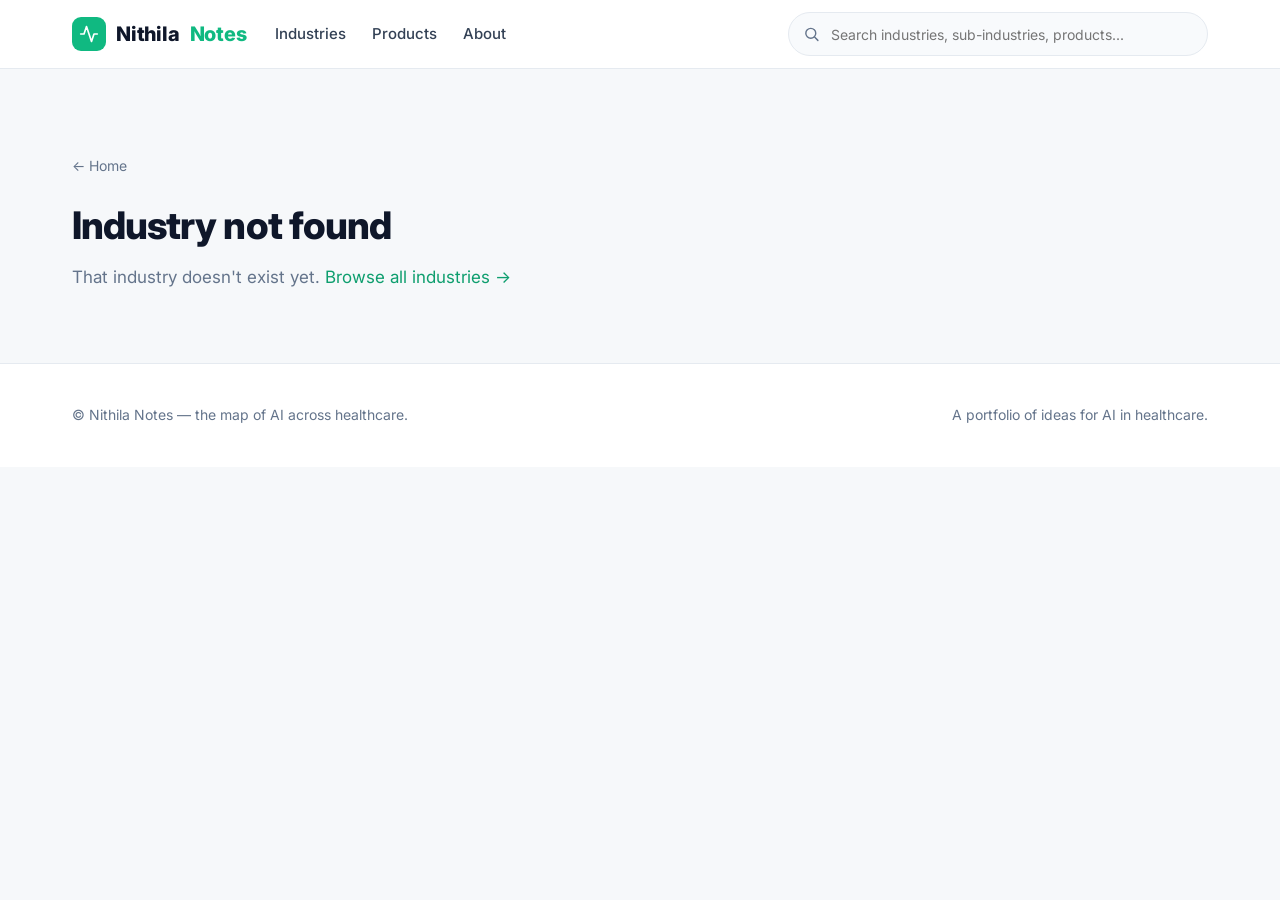
==== industry.html @ 38d49600 "Rebuild as Nithila Notes: dark+teal AI-in-healthcare review site Replace the initial editorial scaff" ====
<!DOCTYPE html>
<html lang="en">
<head>
  <meta charset="UTF-8" />
  <meta name="viewport" content="width=device-width, initial-scale=1" />
  <title>Industry — Nithila Notes</title>
  <link rel="preconnect" href="https://fonts.googleapis.com" />
  <link rel="preconnect" href="https://fonts.gstatic.com" crossorigin />
  <link href="https://fonts.googleapis.com/css2?family=Inter:wght@400;500;600;700;800&family=Newsreader:ital,opsz@0,6..72;1,6..72&display=swap" rel="stylesheet" />
  <link rel="stylesheet" href="styles.css" />
</head>
<body>
  <div id="header-slot"></div>
  <main class="section"><div class="wrap" id="industry"></div></main>
  <div id="footer-slot"></div>

  <script src="icons.js"></script>
  <script src="data.js"></script>
  <script src="partials.js"></script>
  <script src="industry.js"></script>
</body>
</html>
---- styles.css ----
/* ==========================================================================
   Nithila Notes — The map of AI across healthcare
   Rebuilt to match the dark-navy + teal design. Plain CSS, no build step.
   ========================================================================== */

:root {
  --bg:        #F6F8FA;   /* light page body */
  --surface:   #FFFFFF;   /* cards */
  --ink:       #0F172A;   /* near-black slate text */
  --muted:     #64748B;   /* secondary text */
  --line:      #E5EAF0;   /* borders */

  --teal:      #10B981;   /* primary emerald-teal */
  --teal-ink:  #0E9E6E;   /* darker for hover */
  --teal-soft: #E7F6F0;   /* tinted icon backgrounds */
  --teal-bright:#34D399;  /* highlighted headline text */

  --hero-1:    #0A1020;   /* hero gradient dark */
  --hero-2:    #121B33;   /* hero gradient lighter navy */

  --ok-bg:     #ECFDF5;  --ok-border:#A7F3D0;  --ok-ink:#047857;
  --warn-bg:   #FEFBEB;  --warn-border:#FDE68A; --warn-ink:#B45309;

  --sans:  "Inter", system-ui, -apple-system, "Segoe UI", sans-serif;
  --serif: "Newsreader", Georgia, "Times New Roman", serif;

  --wide: 1200px;
}

* { box-sizing: border-box; }
html { scroll-behavior: smooth; }
body {
  margin: 0;
  background: var(--bg);
  color: var(--ink);
  font-family: var(--sans);
  font-size: 17px;
  line-height: 1.6;
  -webkit-font-smoothing: antialiased;
}
a { color: var(--teal-ink); text-decoration: none; }
a:hover { text-decoration: underline; }
img { max-width: 100%; display: block; }
.wrap { max-width: var(--wide); margin: 0 auto; padding: 0 32px; }

/* ---- Header --------------------------------------------------------------- */
.site-header {
  background: var(--surface);
  border-bottom: 1px solid var(--line);
  position: sticky; top: 0; z-index: 20;
}
.site-header .wrap {
  display: flex; align-items: center; gap: 28px;
  height: 68px;
}
.brand { display: flex; align-items: center; gap: 10px; color: var(--ink); font-weight: 800; font-size: 20px; letter-spacing: -0.01em; }
.brand:hover { text-decoration: none; }
.brand .logo {
  width: 34px; height: 34px; border-radius: 9px;
  background: var(--teal); color: #fff;
  display: grid; place-items: center;
}
.brand .logo svg { width: 20px; height: 20px; }
.brand .accent { color: var(--teal); }
.nav { display: flex; gap: 26px; }
.nav a { color: #334155; font-weight: 500; font-size: 15px; }
.nav a:hover { color: var(--ink); text-decoration: none; }
.search {
  margin-left: auto; position: relative; width: min(420px, 40vw);
}
.search input {
  width: 100%; height: 44px; padding: 0 16px 0 42px;
  border: 1px solid var(--line); border-radius: 999px;
  background: #F8FAFC; font-size: 14px; color: var(--ink);
  font-family: var(--sans);
}
.search input:focus { outline: 2px solid var(--teal); outline-offset: 1px; background: #fff; }
.search svg { position: absolute; left: 15px; top: 50%; transform: translateY(-50%); width: 17px; height: 17px; color: var(--muted); }

/* ---- Hero ----------------------------------------------------------------- */
.hero {
  background:
    radial-gradient(1200px 500px at 80% -10%, rgba(56,189,248,0.10), transparent 60%),
    linear-gradient(135deg, var(--hero-1), var(--hero-2));
  color: #E5EDF7;
  padding: 96px 0 150px;
  position: relative;
}
.hero .wrap { max-width: var(--wide); }
.hero-inner { max-width: 760px; }
.eyebrow {
  text-transform: uppercase; letter-spacing: 0.16em;
  font-size: 13px; font-weight: 700; color: var(--teal-bright);
  margin: 0 0 22px;
}
.hero h1 {
  font-weight: 800; font-size: clamp(38px, 6vw, 62px);
  line-height: 1.04; letter-spacing: -0.03em; margin: 0 0 24px; color: #fff;
}
.hero h1 .hl { color: var(--teal-bright); }
.hero p.lede { font-size: 20px; color: #A9B6C9; max-width: 620px; margin: 0 0 34px; }
.btns { display: flex; gap: 14px; flex-wrap: wrap; }
.btn {
  display: inline-flex; align-items: center; gap: 9px;
  height: 52px; padding: 0 24px; border-radius: 11px;
  font-weight: 600; font-size: 16px; cursor: pointer; border: 1px solid transparent;
}
.btn:hover { text-decoration: none; }
.btn-primary { background: var(--teal); color: #fff; }
.btn-primary:hover { background: var(--teal-ink); }
.btn-ghost { background: rgba(255,255,255,0.06); color: #E5EDF7; border-color: rgba(255,255,255,0.16); }
.btn-ghost:hover { background: rgba(255,255,255,0.12); }

/* ---- Stat tiles (overlap hero bottom) ------------------------------------- */
.stats { margin-top: -84px; position: relative; z-index: 5; }
.stats .grid {
  display: grid; grid-template-columns: repeat(4, 1fr); gap: 22px;
}
.stat {
  background: var(--surface); border: 1px solid var(--line);
  border-radius: 16px; padding: 22px 24px;
  box-shadow: 0 18px 40px -28px rgba(15,23,42,0.35);
  display: flex; gap: 16px; align-items: flex-start;
}
.stat .ico { flex: none; width: 46px; height: 46px; border-radius: 12px; background: var(--teal-soft); color: var(--teal-ink); display: grid; place-items: center; }
.stat .ico svg { width: 24px; height: 24px; }
.stat .num { font-size: 30px; font-weight: 800; letter-spacing: -0.02em; line-height: 1; }
.stat .label { color: var(--muted); font-size: 14px; margin-top: 6px; }

/* ---- Generic section ------------------------------------------------------ */
.section { padding: 72px 0; }
.section-eyebrow { text-transform: uppercase; letter-spacing: 0.14em; font-size: 13px; font-weight: 700; color: var(--teal-ink); margin: 0 0 12px; }
.section-title-row { display: flex; align-items: flex-end; justify-content: space-between; gap: 20px; margin-bottom: 30px; }
.section h2 { font-weight: 800; font-size: clamp(28px, 4vw, 38px); letter-spacing: -0.025em; margin: 0 0 8px; }
.section .sub { color: var(--muted); margin: 0; max-width: 640px; }
.viewall { font-weight: 600; white-space: nowrap; }

/* ---- Cards grid (industries / products) ----------------------------------- */
.grid-cards { display: grid; grid-template-columns: repeat(3, 1fr); gap: 22px; }
.tile {
  display: flex; flex-direction: column;
  background: var(--surface); border: 1px solid var(--line);
  border-radius: 16px; padding: 26px; transition: transform .15s, box-shadow .15s, border-color .15s;
}
.tile:hover { transform: translateY(-3px); box-shadow: 0 20px 40px -30px rgba(15,23,42,0.45); border-color: #CFE9DF; text-decoration: none; }
.tile .ico { width: 46px; height: 46px; border-radius: 12px; background: var(--teal-soft); color: var(--teal-ink); display: grid; place-items: center; margin-bottom: 18px; }
.tile .ico svg { width: 24px; height: 24px; }
.tile h3 { font-size: 20px; font-weight: 700; letter-spacing: -0.01em; margin: 0 0 8px; color: var(--ink); }
.tile p { color: var(--muted); font-size: 15px; margin: 0 0 16px; }
.tile .meta { margin-top: auto; display: flex; flex-wrap: wrap; gap: 8px; }
.chip { font-size: 12px; font-weight: 600; color: #475569; background: #F1F5F9; border-radius: 999px; padding: 5px 11px; }
.tile .go { margin-top: 16px; color: var(--teal-ink); font-weight: 600; font-size: 14px; }

.pill { align-self: flex-start; font-size: 12px; font-weight: 700; padding: 5px 11px; border-radius: 999px; margin-bottom: 14px; }
.pill.has-ai { background: var(--teal-soft); color: var(--teal-ink); }
.pill.adds-ai { background: #EEF2FF; color: #4338CA; }

/* ---- Product detail ------------------------------------------------------- */
.product { padding: 48px 0 96px; }
.crumb { font-size: 14px; color: var(--muted); margin-bottom: 18px; }
.crumb a { color: var(--muted); } .crumb a:hover { color: var(--ink); }
.product-head { margin-bottom: 40px; }
.product-head h1 { font-size: clamp(30px, 5vw, 46px); font-weight: 800; letter-spacing: -0.03em; margin: 6px 0 12px; }
.product-head .tagline { font-size: 19px; color: var(--muted); max-width: 680px; margin: 0; }

.product-layout { display: grid; grid-template-columns: 1fr 340px; gap: 40px; align-items: start; }
@media (max-width: 900px) { .product-layout { grid-template-columns: 1fr; } }

.block-title { font-size: 15px; font-weight: 700; margin: 0 0 18px; }
.cap-grid { display: grid; grid-template-columns: 1fr 1fr; gap: 16px; margin-bottom: 44px; }
@media (max-width: 620px){ .cap-grid { grid-template-columns: 1fr; } }
.cap {
  display: flex; gap: 12px; align-items: flex-start;
  background: var(--surface); border: 1px solid var(--line);
  border-radius: 12px; padding: 18px 20px; font-size: 15px;
}
.cap svg { flex: none; width: 20px; height: 20px; color: var(--teal); margin-top: 2px; }

.verdict-grid { display: grid; grid-template-columns: 1fr 1fr; gap: 20px; margin-bottom: 28px; }
@media (max-width: 620px){ .verdict-grid { grid-template-columns: 1fr; } }
.vcard { border-radius: 16px; padding: 24px; border: 1px solid; }
.vcard h4 { text-transform: uppercase; letter-spacing: 0.08em; font-size: 13px; font-weight: 800; margin: 0 0 16px; }
.vcard.strengths { background: var(--ok-bg); border-color: var(--ok-border); }
.vcard.strengths h4 { color: var(--ok-ink); }
.vcard.watchouts { background: var(--warn-bg); border-color: var(--warn-border); }
.vcard.watchouts h4 { color: var(--warn-ink); }
.vlist { list-style: none; margin: 0; padding: 0; display: flex; flex-direction: column; gap: 14px; }
.vlist li { display: flex; gap: 11px; align-items: flex-start; font-size: 15px; }
.vlist svg { flex: none; width: 19px; height: 19px; margin-top: 2px; }
.strengths .vlist svg { color: var(--ok-ink); }
.watchouts .vlist svg { color: var(--warn-ink); }

.quote {
  background: var(--surface); border: 1px solid var(--line);
  border-left: 4px solid var(--teal); border-radius: 12px;
  padding: 28px 30px; margin-top: 4px;
}
.quote p { font-family: var(--serif); font-size: 22px; line-height: 1.5; color: var(--ink); margin: 0 0 16px; }
.quote .attrib { text-transform: uppercase; letter-spacing: 0.1em; font-size: 12px; font-weight: 700; color: var(--muted); }

/* ---- At a glance sidebar -------------------------------------------------- */
.glance { background: var(--surface); border: 1px solid var(--line); border-radius: 16px; padding: 26px; position: sticky; top: 88px; }
.glance h3 { font-size: 18px; font-weight: 800; margin: 0 0 4px; }
.glance .row { display: flex; gap: 13px; padding: 16px 0; border-bottom: 1px solid var(--line); }
.glance .row:last-of-type { border-bottom: none; }
.glance .row svg { flex: none; width: 19px; height: 19px; color: var(--muted); margin-top: 2px; }
.glance .k { text-transform: uppercase; letter-spacing: 0.07em; font-size: 11px; font-weight: 700; color: var(--muted); }
.glance .v { font-size: 15px; color: var(--ink); margin-top: 3px; }
.glance .visit { display: inline-flex; align-items: center; gap: 6px; font-weight: 700; color: var(--teal-ink); margin-top: 18px; }
.glance .disclaimer { font-size: 12.5px; color: #94A3B8; line-height: 1.5; margin-top: 20px; }

/* ---- Footer --------------------------------------------------------------- */
.site-footer { border-top: 1px solid var(--line); background: var(--surface); padding: 40px 0; color: var(--muted); font-size: 14px; }
.site-footer .wrap { display: flex; justify-content: space-between; flex-wrap: wrap; gap: 12px; }

/* ---- Responsive ----------------------------------------------------------- */
@media (max-width: 980px){ .stats .grid { grid-template-columns: repeat(2,1fr); } .grid-cards { grid-template-columns: repeat(2,1fr); } }
@media (max-width: 720px){
  .wrap { padding: 0 20px; }
  .nav, .search { display: none; }
  .grid-cards { grid-template-columns: 1fr; }
  .hero { padding: 64px 0 130px; }
}
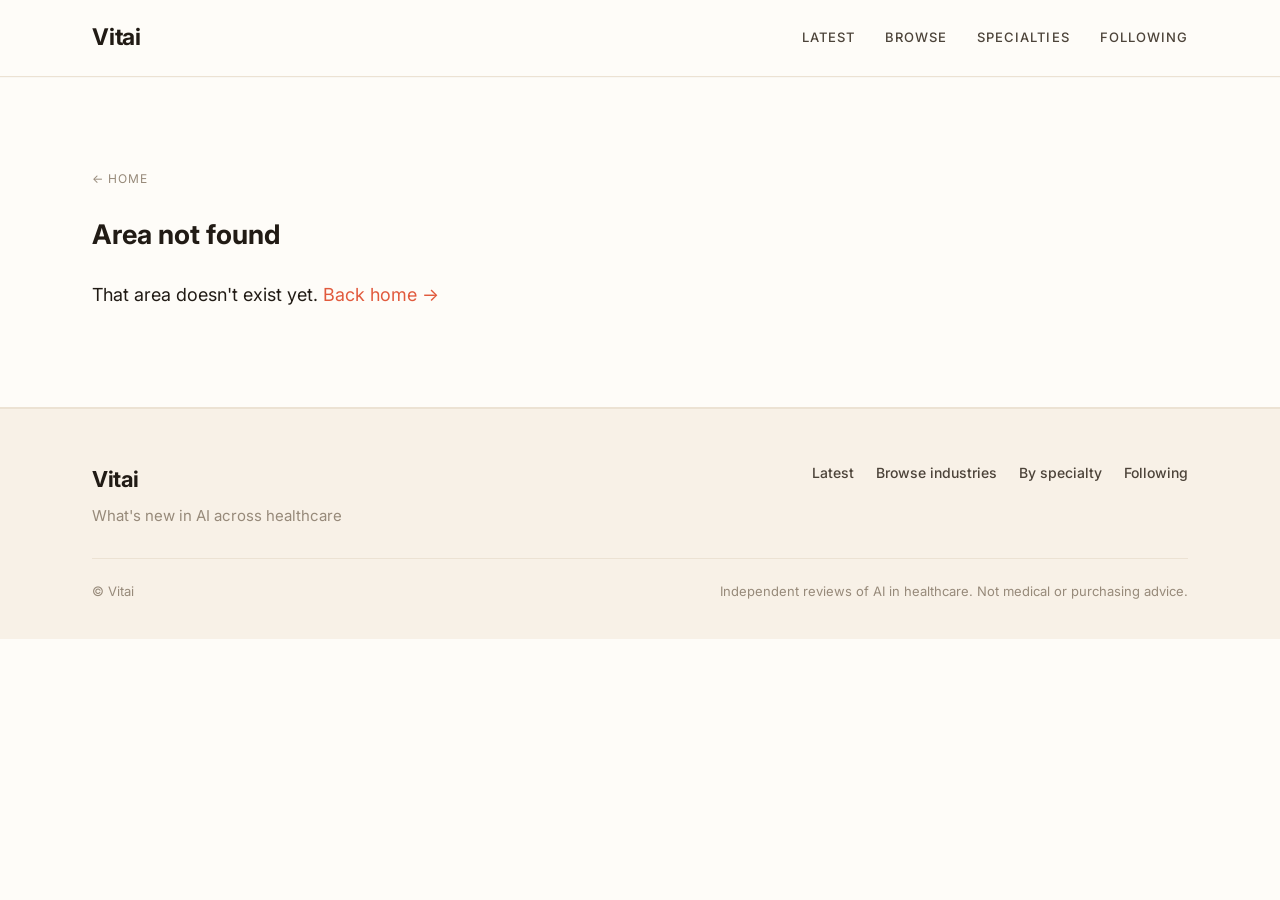
==== commit 6e4b1b42: "Relaunch as Vitai: a non-personal AI-healthcare news site - De-personalize completely: remove name, " ====
--- a/industry.html
+++ b/industry.html
@@ -3,7 +3,7 @@
 <head>
   <meta charset="UTF-8" />
   <meta name="viewport" content="width=device-width, initial-scale=1" />
-  <title>Industry — Nithila Notes</title>
+  <title>Industry — Vitai</title>
   <link rel="preconnect" href="https://fonts.googleapis.com" />
   <link rel="preconnect" href="https://fonts.gstatic.com" crossorigin />
   <link href="https://fonts.googleapis.com/css2?family=Inter:wght@400;500;600;700;800&family=Newsreader:ital,opsz@0,6..72;1,6..72&display=swap" rel="stylesheet" />
--- a/styles.css
+++ b/styles.css
@@ -1,223 +1,904 @@
 /* ==========================================================================
-   Nithila Notes — The map of AI across healthcare
-   Rebuilt to match the dark-navy + teal design. Plain CSS, no build step.
+   Nithila Notes — elegant black-and-white editorial theme.
+   Monochrome, serif display, generous whitespace. Plain CSS, no build step.
    ========================================================================== */
 
 :root {
-  --bg:        #F6F8FA;   /* light page body */
-  --surface:   #FFFFFF;   /* cards */
-  --ink:       #0F172A;   /* near-black slate text */
-  --muted:     #64748B;   /* secondary text */
-  --line:      #E5EAF0;   /* borders */
-
-  --teal:      #10B981;   /* primary emerald-teal */
-  --teal-ink:  #0E9E6E;   /* darker for hover */
-  --teal-soft: #E7F6F0;   /* tinted icon backgrounds */
-  --teal-bright:#34D399;  /* highlighted headline text */
-
-  --hero-1:    #0A1020;   /* hero gradient dark */
-  --hero-2:    #121B33;   /* hero gradient lighter navy */
-
-  --ok-bg:     #ECFDF5;  --ok-border:#A7F3D0;  --ok-ink:#047857;
-  --warn-bg:   #FEFBEB;  --warn-border:#FDE68A; --warn-ink:#B45309;
-
-  --sans:  "Inter", system-ui, -apple-system, "Segoe UI", sans-serif;
-  --serif: "Newsreader", Georgia, "Times New Roman", serif;
-
-  --wide: 1200px;
+  --paper:    #FEFCF8;   /* warm ivory base */
+  --paper-2:  #F8F1E7;   /* deeper ivory for alternating sections */
+  --ink:      #211B15;   /* warm near-black */
+  --ink-2:    #4C4339;   /* secondary text */
+  --muted:    #978A7A;   /* meta / labels */
+  --line:     #ECE2D3;   /* hairlines */
+  --line-2:   #211B15;   /* strong rule */
+
+  --accent:     #E15A3D;   /* coral / clay */
+  --accent-ink: #C4472C;   /* darker coral for hover */
+  --accent-soft:#FBEDE7;   /* tinted coral wash */
+
+  --display: "Inter Tight", "Inter", system-ui, sans-serif;
+  --sans:    "Inter", system-ui, -apple-system, "Segoe UI", sans-serif;
+
+  --radius:    16px;
+  --radius-sm: 11px;
+  --wide: 1160px;
 }
 
 * { box-sizing: border-box; }
 html { scroll-behavior: smooth; }
 body {
-  margin: 0;
-  background: var(--bg);
-  color: var(--ink);
-  font-family: var(--sans);
-  font-size: 17px;
-  line-height: 1.6;
+  margin: 0; background: var(--paper); color: var(--ink);
+  font-family: var(--display); font-size: 18px; line-height: 1.65;
   -webkit-font-smoothing: antialiased;
-}
-a { color: var(--teal-ink); text-decoration: none; }
-a:hover { text-decoration: underline; }
+  font-optical-sizing: auto;
+}
+a { color: var(--ink); text-decoration: none; }
+a:hover { text-decoration: underline; text-underline-offset: 3px; }
 img { max-width: 100%; display: block; }
 .wrap { max-width: var(--wide); margin: 0 auto; padding: 0 32px; }
 
+/* labels / eyebrows use the sans, spaced + uppercase */
+.eyebrow, .nav a, .meta, .chip, .kicker, .tag, .btn, .stat .label,
+.section-label, .card .cat, .glance .k, .vcard h4, .attrib, .crumb, .footcol h4 {
+  font-family: var(--sans);
+}
+.eyebrow {
+  text-transform: uppercase; letter-spacing: 0.22em; font-size: 12px;
+  font-weight: 600; color: var(--muted); margin: 0 0 20px;
+}
+
 /* ---- Header --------------------------------------------------------------- */
-.site-header {
-  background: var(--surface);
-  border-bottom: 1px solid var(--line);
-  position: sticky; top: 0; z-index: 20;
-}
-.site-header .wrap {
-  display: flex; align-items: center; gap: 28px;
-  height: 68px;
-}
-.brand { display: flex; align-items: center; gap: 10px; color: var(--ink); font-weight: 800; font-size: 20px; letter-spacing: -0.01em; }
+.site-header { border-bottom: 1px solid var(--line); background: var(--paper); position: sticky; top: 0; z-index: 20; }
+.site-header .wrap { display: flex; align-items: center; justify-content: space-between; height: 76px; }
+.brand { font-family: var(--display); font-weight: 600; font-size: 23px; letter-spacing: -0.01em; color: var(--ink); }
 .brand:hover { text-decoration: none; }
-.brand .logo {
-  width: 34px; height: 34px; border-radius: 9px;
-  background: var(--teal); color: #fff;
-  display: grid; place-items: center;
-}
-.brand .logo svg { width: 20px; height: 20px; }
-.brand .accent { color: var(--teal); }
-.nav { display: flex; gap: 26px; }
-.nav a { color: #334155; font-weight: 500; font-size: 15px; }
+.brand em { font-style: italic; }
+.nav { display: flex; gap: 30px; }
+.nav a { font-size: 13px; letter-spacing: 0.08em; text-transform: uppercase; font-weight: 500; color: var(--ink-2); }
 .nav a:hover { color: var(--ink); text-decoration: none; }
-.search {
-  margin-left: auto; position: relative; width: min(420px, 40vw);
-}
-.search input {
-  width: 100%; height: 44px; padding: 0 16px 0 42px;
-  border: 1px solid var(--line); border-radius: 999px;
-  background: #F8FAFC; font-size: 14px; color: var(--ink);
-  font-family: var(--sans);
-}
-.search input:focus { outline: 2px solid var(--teal); outline-offset: 1px; background: #fff; }
-.search svg { position: absolute; left: 15px; top: 50%; transform: translateY(-50%); width: 17px; height: 17px; color: var(--muted); }
-
-/* ---- Hero ----------------------------------------------------------------- */
-.hero {
-  background:
-    radial-gradient(1200px 500px at 80% -10%, rgba(56,189,248,0.10), transparent 60%),
-    linear-gradient(135deg, var(--hero-1), var(--hero-2));
-  color: #E5EDF7;
-  padding: 96px 0 150px;
-  position: relative;
-}
-.hero .wrap { max-width: var(--wide); }
-.hero-inner { max-width: 760px; }
-.eyebrow {
-  text-transform: uppercase; letter-spacing: 0.16em;
-  font-size: 13px; font-weight: 700; color: var(--teal-bright);
-  margin: 0 0 22px;
-}
-.hero h1 {
-  font-weight: 800; font-size: clamp(38px, 6vw, 62px);
-  line-height: 1.04; letter-spacing: -0.03em; margin: 0 0 24px; color: #fff;
-}
-.hero h1 .hl { color: var(--teal-bright); }
-.hero p.lede { font-size: 20px; color: #A9B6C9; max-width: 620px; margin: 0 0 34px; }
+
+/* ---- Buttons -------------------------------------------------------------- */
 .btns { display: flex; gap: 14px; flex-wrap: wrap; }
 .btn {
-  display: inline-flex; align-items: center; gap: 9px;
-  height: 52px; padding: 0 24px; border-radius: 11px;
-  font-weight: 600; font-size: 16px; cursor: pointer; border: 1px solid transparent;
+  display: inline-flex; align-items: center; gap: 9px; height: 50px; padding: 0 26px;
+  font-size: 13px; letter-spacing: 0.1em; text-transform: uppercase; font-weight: 600; cursor: pointer;
+  border: 1px solid var(--line-2); border-radius: 0;
 }
 .btn:hover { text-decoration: none; }
-.btn-primary { background: var(--teal); color: #fff; }
-.btn-primary:hover { background: var(--teal-ink); }
-.btn-ghost { background: rgba(255,255,255,0.06); color: #E5EDF7; border-color: rgba(255,255,255,0.16); }
-.btn-ghost:hover { background: rgba(255,255,255,0.12); }
-
-/* ---- Stat tiles (overlap hero bottom) ------------------------------------- */
-.stats { margin-top: -84px; position: relative; z-index: 5; }
-.stats .grid {
-  display: grid; grid-template-columns: repeat(4, 1fr); gap: 22px;
-}
-.stat {
-  background: var(--surface); border: 1px solid var(--line);
-  border-radius: 16px; padding: 22px 24px;
-  box-shadow: 0 18px 40px -28px rgba(15,23,42,0.35);
-  display: flex; gap: 16px; align-items: flex-start;
-}
-.stat .ico { flex: none; width: 46px; height: 46px; border-radius: 12px; background: var(--teal-soft); color: var(--teal-ink); display: grid; place-items: center; }
-.stat .ico svg { width: 24px; height: 24px; }
-.stat .num { font-size: 30px; font-weight: 800; letter-spacing: -0.02em; line-height: 1; }
-.stat .label { color: var(--muted); font-size: 14px; margin-top: 6px; }
+.btn-solid { background: var(--ink); color: var(--paper); }
+.btn-solid:hover { background: #000; }
+.btn-ghost { background: transparent; color: var(--ink); }
+.btn-ghost:hover { background: var(--ink); color: var(--paper); }
+
+/* ---- Portfolio hero ------------------------------------------------------- */
+.p-hero { border-bottom: 1px solid var(--line); }
+.p-hero .wrap { display: grid; grid-template-columns: 1.15fr 0.85fr; gap: 48px; align-items: center; padding: 84px 32px 88px; }
+.p-hero h1 { font-family: var(--display); font-weight: 500; font-size: clamp(40px, 6vw, 68px); line-height: 1.04; letter-spacing: -0.025em; margin: 0 0 26px; }
+.p-hero h1 em { font-style: italic; }
+.p-hero .intro { font-size: 20px; color: var(--ink-2); max-width: 540px; margin: 0 0 34px; }
+.p-hero .art { display: flex; justify-content: center; }
+.p-hero .art svg { width: 100%; max-width: 420px; height: auto; }
 
 /* ---- Generic section ------------------------------------------------------ */
-.section { padding: 72px 0; }
-.section-eyebrow { text-transform: uppercase; letter-spacing: 0.14em; font-size: 13px; font-weight: 700; color: var(--teal-ink); margin: 0 0 12px; }
-.section-title-row { display: flex; align-items: flex-end; justify-content: space-between; gap: 20px; margin-bottom: 30px; }
-.section h2 { font-weight: 800; font-size: clamp(28px, 4vw, 38px); letter-spacing: -0.025em; margin: 0 0 8px; }
-.section .sub { color: var(--muted); margin: 0; max-width: 640px; }
-.viewall { font-weight: 600; white-space: nowrap; }
-
-/* ---- Cards grid (industries / products) ----------------------------------- */
-.grid-cards { display: grid; grid-template-columns: repeat(3, 1fr); gap: 22px; }
-.tile {
-  display: flex; flex-direction: column;
-  background: var(--surface); border: 1px solid var(--line);
-  border-radius: 16px; padding: 26px; transition: transform .15s, box-shadow .15s, border-color .15s;
-}
-.tile:hover { transform: translateY(-3px); box-shadow: 0 20px 40px -30px rgba(15,23,42,0.45); border-color: #CFE9DF; text-decoration: none; }
-.tile .ico { width: 46px; height: 46px; border-radius: 12px; background: var(--teal-soft); color: var(--teal-ink); display: grid; place-items: center; margin-bottom: 18px; }
-.tile .ico svg { width: 24px; height: 24px; }
-.tile h3 { font-size: 20px; font-weight: 700; letter-spacing: -0.01em; margin: 0 0 8px; color: var(--ink); }
-.tile p { color: var(--muted); font-size: 15px; margin: 0 0 16px; }
-.tile .meta { margin-top: auto; display: flex; flex-wrap: wrap; gap: 8px; }
-.chip { font-size: 12px; font-weight: 600; color: #475569; background: #F1F5F9; border-radius: 999px; padding: 5px 11px; }
-.tile .go { margin-top: 16px; color: var(--teal-ink); font-weight: 600; font-size: 14px; }
-
-.pill { align-self: flex-start; font-size: 12px; font-weight: 700; padding: 5px 11px; border-radius: 999px; margin-bottom: 14px; }
-.pill.has-ai { background: var(--teal-soft); color: var(--teal-ink); }
-.pill.adds-ai { background: #EEF2FF; color: #4338CA; }
-
-/* ---- Product detail ------------------------------------------------------- */
-.product { padding: 48px 0 96px; }
-.crumb { font-size: 14px; color: var(--muted); margin-bottom: 18px; }
+.section { padding: 80px 0; border-bottom: 1px solid var(--line); }
+.section.alt { background: var(--paper-2); }
+.section-head { display: flex; align-items: baseline; justify-content: space-between; gap: 24px; margin-bottom: 44px; }
+.section-head h2 { font-family: var(--display); font-weight: 500; font-size: clamp(28px, 4vw, 40px); letter-spacing: -0.02em; margin: 6px 0 0; }
+.section-head .link { font-family: var(--sans); font-size: 13px; letter-spacing: 0.08em; text-transform: uppercase; font-weight: 600; white-space: nowrap; }
+
+/* ---- Featured reviews (portfolio work) ------------------------------------ */
+.reviews { display: grid; gap: 0; }
+.review-row {
+  display: grid; grid-template-columns: 200px 1fr auto; gap: 32px; align-items: center;
+  padding: 30px 0; border-top: 1px solid var(--line); transition: padding-left .2s ease;
+}
+.review-row:last-child { border-bottom: 1px solid var(--line); }
+.review-row:hover { padding-left: 10px; text-decoration: none; }
+.review-row .cat { font-family: var(--sans); font-size: 11px; letter-spacing: 0.14em; text-transform: uppercase; color: var(--muted); font-weight: 600; }
+.review-row h3 { font-family: var(--display); font-weight: 500; font-size: 25px; letter-spacing: -0.01em; margin: 0 0 6px; }
+.review-row p { color: var(--ink-2); font-size: 16px; margin: 0; }
+.review-row .arrow { font-family: var(--sans); font-size: 22px; color: var(--muted); }
+.review-row:hover .arrow { color: var(--ink); }
+
+/* card variant (used on industry/product listings) */
+.grid-cards { display: grid; grid-template-columns: repeat(3, 1fr); gap: 0; border-top: 1px solid var(--line); }
+.card {
+  display: flex; flex-direction: column; padding: 30px; border-right: 1px solid var(--line); border-bottom: 1px solid var(--line);
+}
+.card:nth-child(3n) { border-right: none; }
+.card:hover { background: var(--paper-2); text-decoration: none; }
+.card .cat { font-family: var(--sans); font-size: 11px; letter-spacing: 0.14em; text-transform: uppercase; color: var(--muted); font-weight: 600; margin-bottom: 14px; }
+.card h3 { font-family: var(--display); font-weight: 500; font-size: 22px; letter-spacing: -0.01em; margin: 0 0 10px; }
+.card p { color: var(--ink-2); font-size: 15px; margin: 0 0 18px; }
+.card .go { margin-top: auto; font-family: var(--sans); font-size: 12px; letter-spacing: 0.1em; text-transform: uppercase; font-weight: 600; }
+
+/* ---- Areas I cover -------------------------------------------------------- */
+.areas { display: grid; grid-template-columns: repeat(2, 1fr); gap: 0; border-top: 1px solid var(--line); }
+.area {
+  display: flex; gap: 20px; align-items: flex-start; padding: 26px 24px 26px 0;
+  border-bottom: 1px solid var(--line);
+}
+.area:nth-child(odd) { padding-right: 40px; border-right: 1px solid var(--line); padding-left: 0; }
+.area:nth-child(even) { padding-left: 40px; }
+.area .no { font-family: var(--sans); font-size: 13px; font-weight: 600; color: var(--muted); padding-top: 6px; letter-spacing: 0.05em; }
+.area .body h3 { font-family: var(--display); font-weight: 500; font-size: 22px; margin: 0 0 6px; letter-spacing: -0.01em; }
+.area .body p { color: var(--ink-2); font-size: 15px; margin: 0 0 10px; }
+.area .subs { font-family: var(--sans); font-size: 12px; color: var(--muted); letter-spacing: 0.03em; }
+
+/* ---- About ---------------------------------------------------------------- */
+.about-grid { display: grid; grid-template-columns: 300px 1fr; gap: 48px; align-items: start; }
+.portrait { aspect-ratio: 3/4; background: var(--paper-2); border: 1px solid var(--line); display: grid; place-items: center; }
+.portrait svg { width: 60%; opacity: 0.5; }
+.about-body p { font-size: 19px; color: var(--ink-2); margin: 0 0 18px; }
+.about-body p.lead { font-size: 22px; color: var(--ink); }
+.skills { display: flex; flex-wrap: wrap; gap: 10px; margin-top: 26px; }
+.skills span { font-family: var(--sans); font-size: 12px; letter-spacing: 0.06em; text-transform: uppercase; color: var(--ink-2); border: 1px solid var(--line-2); padding: 8px 14px; }
+
+/* ---- Contact / footer ----------------------------------------------------- */
+.site-footer { background: var(--paper-2); color: var(--ink-2); padding: 52px 0 36px; border-top: 1px solid var(--line); }
+.site-footer a { color: var(--ink-2); }
+.site-footer a:hover { color: var(--accent-ink); }
+.foot-top { display: flex; justify-content: space-between; flex-wrap: wrap; gap: 32px; padding-bottom: 30px; border-bottom: 1px solid var(--line); }
+.foot-brand { font-family: var(--display); font-weight: 700; font-size: 22px; letter-spacing: -0.02em; color: var(--ink); }
+.foot-lead { font-family: var(--sans); font-size: 15px; color: var(--muted); margin: 6px 0 0; }
+.foot-nav { display: flex; flex-wrap: wrap; gap: 6px 22px; align-content: flex-start; }
+.foot-nav a { font-family: var(--sans); font-size: 14px; font-weight: 500; }
+.foot-bottom { padding-top: 22px; font-family: var(--sans); font-size: 13px; color: var(--muted); display: flex; justify-content: space-between; flex-wrap: wrap; gap: 10px; }
+
+/* ---- Article / product page ---------------------------------------------- */
+.crumb { font-size: 12px; letter-spacing: 0.08em; text-transform: uppercase; color: var(--muted); margin-bottom: 24px; }
 .crumb a { color: var(--muted); } .crumb a:hover { color: var(--ink); }
-.product-head { margin-bottom: 40px; }
-.product-head h1 { font-size: clamp(30px, 5vw, 46px); font-weight: 800; letter-spacing: -0.03em; margin: 6px 0 12px; }
-.product-head .tagline { font-size: 19px; color: var(--muted); max-width: 680px; margin: 0; }
-
-.product-layout { display: grid; grid-template-columns: 1fr 340px; gap: 40px; align-items: start; }
-@media (max-width: 900px) { .product-layout { grid-template-columns: 1fr; } }
-
-.block-title { font-size: 15px; font-weight: 700; margin: 0 0 18px; }
-.cap-grid { display: grid; grid-template-columns: 1fr 1fr; gap: 16px; margin-bottom: 44px; }
+.article { padding: 56px 0 100px; }
+.article .measure { max-width: 760px; }
+.article .kicker { font-family: var(--sans); font-size: 12px; letter-spacing: 0.16em; text-transform: uppercase; color: var(--muted); margin: 0 0 18px; }
+.article h1 { font-family: var(--display); font-weight: 500; font-size: clamp(34px, 5vw, 52px); line-height: 1.08; letter-spacing: -0.025em; margin: 0 0 20px; }
+.article .tagline { font-size: 22px; color: var(--ink-2); margin: 0 0 36px; }
+.disclaimer-bar { font-family: var(--sans); font-size: 13px; color: var(--muted); border: 1px solid var(--line); padding: 12px 16px; margin-bottom: 40px; }
+
+.hero-shot { margin: 0 0 48px; }
+.hero-shot .frame { border: 1px solid var(--line); overflow: hidden; }
+.hero-shot img { width: 100%; display: block; }
+.hero-shot figcaption { font-family: var(--sans); font-size: 13px; color: var(--muted); margin-top: 12px; text-align: center; }
+
+.article-prose h2 { font-family: var(--display); font-weight: 500; font-size: 28px; letter-spacing: -0.015em; margin: 42px 0 14px; }
+.article-prose p { font-size: 19px; line-height: 1.75; color: var(--ink-2); margin: 0 0 18px; }
+.article-prose p.lead { font-size: 23px; color: var(--ink); line-height: 1.55; }
+.article-prose figure { margin: 30px 0; }
+.article-prose figure img { width: 100%; border: 1px solid var(--line); }
+.article-prose figcaption { font-family: var(--sans); font-size: 13px; color: var(--muted); margin-top: 10px; text-align: center; }
+
+.product-layout { display: grid; grid-template-columns: 1fr 320px; gap: 56px; align-items: start; }
+@media (max-width: 900px){ .product-layout { grid-template-columns: 1fr; } }
+
+.block-label { font-family: var(--sans); font-size: 12px; letter-spacing: 0.16em; text-transform: uppercase; color: var(--muted); margin: 0 0 20px; padding-bottom: 12px; border-bottom: 1px solid var(--line-2); }
+.cap-grid { display: grid; grid-template-columns: 1fr 1fr; gap: 0; margin-bottom: 48px; border-left: 1px solid var(--line); border-top: 1px solid var(--line); }
 @media (max-width: 620px){ .cap-grid { grid-template-columns: 1fr; } }
-.cap {
-  display: flex; gap: 12px; align-items: flex-start;
-  background: var(--surface); border: 1px solid var(--line);
-  border-radius: 12px; padding: 18px 20px; font-size: 15px;
-}
-.cap svg { flex: none; width: 20px; height: 20px; color: var(--teal); margin-top: 2px; }
-
-.verdict-grid { display: grid; grid-template-columns: 1fr 1fr; gap: 20px; margin-bottom: 28px; }
+.cap { display: flex; gap: 12px; align-items: flex-start; padding: 18px 20px; border-right: 1px solid var(--line); border-bottom: 1px solid var(--line); font-size: 16px; }
+.cap svg { flex: none; width: 20px; height: 20px; color: var(--ink); margin-top: 3px; }
+
+.verdict-grid { display: grid; grid-template-columns: 1fr 1fr; gap: 0; margin-bottom: 40px; border: 1px solid var(--line); }
 @media (max-width: 620px){ .verdict-grid { grid-template-columns: 1fr; } }
-.vcard { border-radius: 16px; padding: 24px; border: 1px solid; }
-.vcard h4 { text-transform: uppercase; letter-spacing: 0.08em; font-size: 13px; font-weight: 800; margin: 0 0 16px; }
-.vcard.strengths { background: var(--ok-bg); border-color: var(--ok-border); }
-.vcard.strengths h4 { color: var(--ok-ink); }
-.vcard.watchouts { background: var(--warn-bg); border-color: var(--warn-border); }
-.vcard.watchouts h4 { color: var(--warn-ink); }
-.vlist { list-style: none; margin: 0; padding: 0; display: flex; flex-direction: column; gap: 14px; }
-.vlist li { display: flex; gap: 11px; align-items: flex-start; font-size: 15px; }
-.vlist svg { flex: none; width: 19px; height: 19px; margin-top: 2px; }
-.strengths .vlist svg { color: var(--ok-ink); }
-.watchouts .vlist svg { color: var(--warn-ink); }
-
-.quote {
-  background: var(--surface); border: 1px solid var(--line);
-  border-left: 4px solid var(--teal); border-radius: 12px;
-  padding: 28px 30px; margin-top: 4px;
-}
-.quote p { font-family: var(--serif); font-size: 22px; line-height: 1.5; color: var(--ink); margin: 0 0 16px; }
-.quote .attrib { text-transform: uppercase; letter-spacing: 0.1em; font-size: 12px; font-weight: 700; color: var(--muted); }
-
-/* ---- At a glance sidebar -------------------------------------------------- */
-.glance { background: var(--surface); border: 1px solid var(--line); border-radius: 16px; padding: 26px; position: sticky; top: 88px; }
-.glance h3 { font-size: 18px; font-weight: 800; margin: 0 0 4px; }
-.glance .row { display: flex; gap: 13px; padding: 16px 0; border-bottom: 1px solid var(--line); }
+.vcard { padding: 26px; }
+.vcard.strengths { border-right: 1px solid var(--line); }
+.vcard h4 { text-transform: uppercase; letter-spacing: 0.14em; font-size: 12px; font-weight: 700; margin: 0 0 18px; color: var(--ink); }
+.vlist { list-style: none; margin: 0; padding: 0; display: flex; flex-direction: column; gap: 15px; }
+.vlist li { display: flex; gap: 12px; align-items: flex-start; font-size: 16px; color: var(--ink-2); }
+.vlist svg { flex: none; width: 19px; height: 19px; margin-top: 3px; color: var(--ink); }
+
+.quote { border-top: 1px solid var(--line-2); border-bottom: 1px solid var(--line-2); padding: 34px 0; margin: 8px 0; }
+.quote p { font-family: var(--display); font-style: italic; font-weight: 500; font-size: 26px; line-height: 1.45; margin: 0 0 16px; }
+.quote .attrib { font-size: 12px; letter-spacing: 0.14em; text-transform: uppercase; color: var(--muted); font-weight: 600; }
+
+.glance { border: 1px solid var(--line); padding: 26px; position: sticky; top: 100px; }
+.glance h3 { font-family: var(--display); font-weight: 500; font-size: 20px; margin: 0 0 6px; }
+.glance .row { display: flex; gap: 13px; padding: 15px 0; border-bottom: 1px solid var(--line); }
 .glance .row:last-of-type { border-bottom: none; }
-.glance .row svg { flex: none; width: 19px; height: 19px; color: var(--muted); margin-top: 2px; }
-.glance .k { text-transform: uppercase; letter-spacing: 0.07em; font-size: 11px; font-weight: 700; color: var(--muted); }
+.glance .row svg { flex: none; width: 18px; height: 18px; color: var(--muted); margin-top: 2px; }
+.glance .k { font-family: var(--sans); text-transform: uppercase; letter-spacing: 0.1em; font-size: 10.5px; font-weight: 700; color: var(--muted); }
 .glance .v { font-size: 15px; color: var(--ink); margin-top: 3px; }
-.glance .visit { display: inline-flex; align-items: center; gap: 6px; font-weight: 700; color: var(--teal-ink); margin-top: 18px; }
-.glance .disclaimer { font-size: 12.5px; color: #94A3B8; line-height: 1.5; margin-top: 20px; }
-
-/* ---- Footer --------------------------------------------------------------- */
-.site-footer { border-top: 1px solid var(--line); background: var(--surface); padding: 40px 0; color: var(--muted); font-size: 14px; }
-.site-footer .wrap { display: flex; justify-content: space-between; flex-wrap: wrap; gap: 12px; }
+.glance .visit { display: inline-flex; align-items: center; gap: 6px; font-family: var(--sans); font-size: 12px; letter-spacing: 0.1em; text-transform: uppercase; font-weight: 700; margin-top: 18px; }
+.glance .note { font-family: var(--sans); font-size: 12px; color: var(--muted); line-height: 1.5; margin-top: 20px; }
+
+/* ==========================================================================
+   MOTION — scroll reveal + hero line draw
+   ========================================================================== */
+.reveal { opacity: 0; transform: translateY(22px); transition: opacity .7s ease, transform .7s cubic-bezier(.2,.7,.2,1); }
+.reveal.in { opacity: 1; transform: none; }
+@media (prefers-reduced-motion: reduce) { .reveal { opacity: 1; transform: none; transition: none; } }
+
+.p-hero .art svg .draw {
+  stroke-dasharray: 1400; stroke-dashoffset: 1400;
+  animation: draw 2.4s ease forwards .3s;
+}
+@keyframes draw { to { stroke-dashoffset: 0; } }
+.p-hero .art svg .fade { opacity: 0; animation: fadein 1s ease forwards 1.8s; }
+@keyframes fadein { to { opacity: 1; } }
+
+/* ==========================================================================
+   PHOTOS — graceful placeholder when a file isn't added yet
+   ========================================================================== */
+.photo { position: relative; margin: 0; overflow: hidden; background: var(--paper-2); border: 1px solid var(--line); }
+.photo img { width: 100%; height: 100%; object-fit: cover; display: block; }
+.photo.missing { aspect-ratio: 4 / 3; }
+.photo.missing img { display: none; }
+.photo.missing::after {
+  content: "◇  " attr(data-label);
+  position: absolute; inset: 0; display: flex; align-items: center; justify-content: center;
+  text-align: center; padding: 20px; font-family: var(--sans); font-size: 13px; letter-spacing: 0.04em;
+  color: var(--muted);
+  background: repeating-linear-gradient(45deg, transparent, transparent 11px, rgba(22,19,15,0.04) 11px, rgba(22,19,15,0.04) 22px);
+}
+
+/* dark cinematic overlay + caption on top of a photo */
+.overlay-photo::before {
+  content: ""; position: absolute; inset: 0; z-index: 1;
+  background: linear-gradient(180deg, rgba(10,8,6,0) 30%, rgba(10,8,6,0.72) 100%);
+  pointer-events: none;
+}
+.overlay-photo.missing::before { display: none; }
+.overlay-caption { position: absolute; left: 0; right: 0; bottom: 0; z-index: 2; padding: 26px 28px; color: #fff; }
+.overlay-caption .lab { font-family: var(--sans); font-size: 11px; letter-spacing: 0.18em; text-transform: uppercase; color: rgba(255,255,255,0.8); margin: 0 0 8px; }
+.overlay-caption h3 { font-family: var(--display); font-weight: 500; font-size: 24px; letter-spacing: -0.01em; margin: 0 0 4px; }
+.overlay-caption p { font-family: var(--sans); font-size: 14px; color: rgba(255,255,255,0.9); margin: 0; max-width: 520px; }
+
+/* arrow + label annotations over a photo */
+.anno-layer { position: absolute; inset: 0; z-index: 3; }
+.anno { position: absolute; transform: translate(-50%, -100%); display: flex; flex-direction: column; align-items: center; gap: 2px; }
+.anno-label { font-family: var(--sans); font-size: 12px; font-weight: 700; letter-spacing: 0.04em; color: #fff; background: rgba(22,19,15,0.82); padding: 5px 11px; border-radius: 999px; white-space: nowrap; }
+.anno-arrow { width: 20px; height: 30px; filter: drop-shadow(0 1px 2px rgba(0,0,0,.5)); }
+
+/* ==========================================================================
+   CAROUSEL
+   ========================================================================== */
+.carousel { position: relative; border: 1px solid var(--line); background: var(--paper-2); }
+.carousel-viewport { overflow: hidden; }
+.carousel-track { display: flex; transition: transform .5s cubic-bezier(.4,.0,.2,1); }
+.slide { flex: 0 0 100%; }
+.slide .photo { border: none; background: var(--paper-2); aspect-ratio: 4 / 5; }
+.slide .photo.missing { aspect-ratio: 4 / 5; }
+.slide .photo.missing::after { color: var(--muted); }
+.c-btn { position: absolute; top: 50%; transform: translateY(-50%); z-index: 4; width: 44px; height: 44px; border: none; border-radius: 50%; background: rgba(255,255,255,0.92); color: var(--ink); font-size: 22px; line-height: 1; cursor: pointer; display: grid; place-items: center; box-shadow: 0 4px 16px rgba(0,0,0,.25); }
+.c-btn:hover { background: #fff; }
+.c-prev { left: 14px; } .c-next { right: 14px; }
+.c-dots { position: absolute; bottom: 14px; left: 0; right: 0; z-index: 4; display: flex; justify-content: center; gap: 7px; }
+.c-dot { width: 7px; height: 7px; border-radius: 50%; border: none; padding: 0; background: rgba(255,255,255,0.5); cursor: pointer; }
+.c-dot.on { background: #fff; width: 20px; border-radius: 999px; }
+.carousel-cap { font-family: var(--sans); font-size: 13px; color: var(--muted); margin-top: 12px; }
+
+/* ==========================================================================
+   ONSET — dedicated venture section
+   ========================================================================== */
+.onset { background: var(--ink); color: #F1ECE3; border: none; }
+.onset .eyebrow { color: #B9AE9C; }
+.onset h2 { color: #fff; }
+.onset .lede { font-family: var(--display); font-weight: 500; font-size: clamp(24px,3.4vw,34px); line-height: 1.25; letter-spacing: -0.02em; max-width: 720px; margin: 0 0 16px; }
+.onset-grid { display: grid; grid-template-columns: 1.2fr 1fr; gap: 48px; align-items: start; margin-top: 44px; }
+@media (max-width: 900px){ .onset-grid { grid-template-columns: 1fr; } }
+.onset-story { display: grid; gap: 26px; }
+.onset-block h4 { font-family: var(--sans); font-size: 12px; letter-spacing: 0.16em; text-transform: uppercase; color: #B9AE9C; margin: 0 0 8px; }
+.onset-block p { font-size: 17px; line-height: 1.7; color: #D9D1C4; margin: 0; }
+.onset .carousel { border-color: rgba(255,255,255,0.14); }
+.onset-ig { font-family: var(--sans); font-size: 13px; letter-spacing: 0.06em; color: #fff; margin-top: 14px; display: inline-block; }
+
+/* ==========================================================================
+   PROJECTS spotlight
+   ========================================================================== */
+.spotlight { display: grid; grid-template-columns: 1.1fr 1fr; gap: 40px; align-items: center; border-top: 1px solid var(--line); padding-top: 40px; }
+@media (max-width: 820px){ .spotlight { grid-template-columns: 1fr; } }
+.spotlight .photo { aspect-ratio: 16 / 10; }
+.spotlight h3 { font-family: var(--display); font-weight: 500; font-size: 30px; letter-spacing: -0.02em; margin: 0 0 6px; }
+.spotlight .role { font-family: var(--sans); font-size: 12px; letter-spacing: 0.14em; text-transform: uppercase; color: var(--muted); margin: 0 0 16px; }
+.spotlight p { font-size: 18px; color: var(--ink-2); margin: 0 0 20px; }
+
+/* ==========================================================================
+   MARKETING carousels
+   ========================================================================== */
+.mkt-grid { display: grid; grid-template-columns: 1fr 1fr; gap: 40px; }
+@media (max-width: 820px){ .mkt-grid { grid-template-columns: 1fr; } }
+.mkt h3 { font-family: var(--display); font-weight: 500; font-size: 24px; margin: 0 0 2px; }
+.mkt .role { font-family: var(--sans); font-size: 12px; letter-spacing: 0.12em; text-transform: uppercase; color: var(--muted); margin: 0 0 16px; }
+
+/* ==========================================================================
+   INVOLVEMENT cards (photo + dark overlay)
+   ========================================================================== */
+.inv-grid { display: grid; grid-template-columns: repeat(3, 1fr); gap: 22px; }
+@media (max-width: 820px){ .inv-grid { grid-template-columns: 1fr; } }
+.inv .photo { aspect-ratio: 3 / 4; }
+.inv .role { font-family: var(--sans); font-size: 11px; letter-spacing: 0.14em; text-transform: uppercase; color: rgba(255,255,255,0.85); }
+
+/* ==========================================================================
+   FUN FACTS
+   ========================================================================== */
+.funfact { display: grid; grid-template-columns: 1.1fr 1fr; gap: 40px; align-items: center; padding: 30px 0; border-top: 1px solid var(--line); }
+.funfact:first-of-type { border-top: none; }
+.funfact.flip { grid-template-columns: 1fr 1.1fr; }
+.funfact.flip .ff-text { order: 2; }
+@media (max-width: 820px){ .funfact, .funfact.flip { grid-template-columns: 1fr; } .funfact.flip .ff-text { order: 0; } }
+.funfact .lab { font-family: var(--sans); font-size: 12px; letter-spacing: 0.16em; text-transform: uppercase; color: var(--muted); margin: 0 0 10px; }
+.funfact .ff-text p { font-family: var(--display); font-weight: 500; font-size: clamp(22px,2.6vw,28px); line-height: 1.3; letter-spacing: -0.01em; margin: 0; }
+.funfact .photo { aspect-ratio: 3 / 2; }
+.ff-duo { display: grid; grid-template-columns: 1fr 1fr; gap: 14px; }
+.ff-duo .photo { aspect-ratio: 3 / 4; }
+
+/* ==========================================================================
+   EDUCATION
+   ========================================================================== */
+.edu { display: flex; flex-wrap: wrap; gap: 14px; margin-top: 28px; }
+.edu .item { border: 1px solid var(--line); padding: 16px 20px; flex: 1 1 220px; }
+.edu .school { font-family: var(--display); font-size: 19px; font-weight: 500; }
+.edu .note { font-family: var(--sans); font-size: 13px; color: var(--muted); margin-top: 4px; letter-spacing: 0.02em; }
 
 /* ---- Responsive ----------------------------------------------------------- */
-@media (max-width: 980px){ .stats .grid { grid-template-columns: repeat(2,1fr); } .grid-cards { grid-template-columns: repeat(2,1fr); } }
+@media (max-width: 900px){
+  .p-hero .wrap { grid-template-columns: 1fr; padding: 60px 32px; }
+  .p-hero .art { order: -1; }
+  .grid-cards { grid-template-columns: 1fr; }
+  .card { border-right: none; }
+  .areas { grid-template-columns: 1fr; }
+  .area:nth-child(odd) { padding-right: 0; border-right: none; }
+  .area:nth-child(even) { padding-left: 0; }
+  .about-grid { grid-template-columns: 1fr; }
+  .portrait { max-width: 240px; }
+}
 @media (max-width: 720px){
   .wrap { padding: 0 20px; }
-  .nav, .search { display: none; }
-  .grid-cards { grid-template-columns: 1fr; }
-  .hero { padding: 64px 0 130px; }
-}
+  .nav { display: none; }
+  .review-row { grid-template-columns: 1fr auto; }
+  .review-row .cat { grid-column: 1 / -1; }
+}
+
+/* ==========================================================================
+   MODERN WARM REFRESH — coral accent + softer rounded corners.
+   (Placed last so it layers on top of the base rules.)
+   ========================================================================== */
+a { color: var(--accent); }
+a:hover { color: var(--accent-ink); }
+
+.p-hero { background: radial-gradient(920px 440px at 88% -8%, var(--accent-soft), transparent 70%); }
+.p-hero h1 em { color: var(--accent); }
+.eyebrow { color: var(--accent); }
+
+.btn { border-radius: var(--radius-sm); }
+.btn-solid { background: var(--accent); border-color: var(--accent); color: #fff; }
+.btn-solid:hover { background: var(--accent-ink); }
+.btn-ghost { color: var(--ink); border-color: var(--ink); }
+.btn-ghost:hover { background: var(--accent); border-color: var(--accent); color: #fff; }
+
+.brand em { color: var(--accent); font-style: normal; }
+.nav a:hover { color: var(--accent); }
+.section-head .link { color: var(--accent); }
+.review-row:hover h3 { color: var(--accent); }
+.review-row:hover .arrow { color: var(--accent); }
+.area:hover h3 { color: var(--accent); }
+.card:hover h3 { color: var(--accent); }
+.card .go { color: var(--accent); }
+
+/* softer, more modern corners */
+.photo, .carousel, .carousel-viewport, .glance, .verdict-grid, .hero-shot .frame,
+.portrait, .quote, .disclaimer-bar { border-radius: var(--radius); }
+.edu .item { border-radius: var(--radius-sm); }
+.cap { }
+.cap-grid { border-radius: var(--radius); overflow: hidden; }
+
+/* accent touches on the article + dark ONSET section */
+.article .kicker { color: var(--accent); }
+.quote { border-color: var(--line); border-left: 3px solid var(--accent); padding-left: 26px; }
+.glance .visit, .onset-ig { color: var(--accent); }
+.onset .eyebrow { color: #F0A38F; }
+.onset-block h4 { color: #F0A38F; }
+.c-dot.on { background: var(--accent); }
+.vcard.strengths h4 { color: var(--accent); }
+.skills span:hover { border-color: var(--accent); color: var(--accent); }
+
+/* cut-out portrait on the homepage */
+.portrait.photo-cut { border: none; background: radial-gradient(120% 82% at 50% 18%, var(--accent-soft), transparent 70%); border-radius: var(--radius); display: flex; align-items: flex-end; justify-content: center; overflow: hidden; }
+.portrait.photo-cut img { width: 100%; height: 100%; object-fit: contain; object-position: bottom center; }
+
+/* marketing headshot */
+.mkt-head { display: flex; align-items: center; gap: 14px; margin-bottom: 18px; }
+.mkt-head > div { }
+.mkt-head h3 { margin: 0; }
+.mkt-head .role { margin: 2px 0 0; }
+.mkt-headshot { width: 58px; height: 58px; border-radius: 50%; object-fit: cover; object-position: top center; border: 1px solid var(--line); flex: none; }
+
+/* involvement links on dark overlay */
+.inv-link { display: inline-block; margin-top: 10px; margin-right: 16px; font-family: var(--sans); font-size: 12px; letter-spacing: 0.03em; font-weight: 700; color: #fff; }
+.inv-link:hover { color: #fff; }
+
+/* keep inline link icons small (was rendering huge) */
+.onset-ig svg, .glance .visit svg, .mkt svg { width: 13px; height: 13px; vertical-align: -1px; display: inline-block; }
+
+/* glossary tooltips */
+.term { border-bottom: 1.5px dashed var(--accent); cursor: help; position: relative; }
+.term:focus { outline: none; }
+.term::after {
+  content: attr(data-def);
+  position: absolute; left: 0; bottom: calc(100% + 9px); z-index: 40;
+  width: max-content; max-width: 270px;
+  background: var(--ink); color: #fff;
+  font-family: var(--sans); font-size: 13.5px; line-height: 1.5; letter-spacing: 0; text-transform: none; font-style: normal; font-weight: 400;
+  padding: 11px 13px; border-radius: 10px;
+  box-shadow: 0 14px 34px -14px rgba(0,0,0,.55);
+  opacity: 0; visibility: hidden; transform: translateY(4px); transition: opacity .15s, transform .15s, visibility .15s;
+  pointer-events: none;
+}
+.term::before {
+  content: ""; position: absolute; left: 16px; bottom: calc(100% + 4px); z-index: 40;
+  border: 5px solid transparent; border-top-color: var(--ink);
+  opacity: 0; visibility: hidden; transition: opacity .15s, visibility .15s;
+}
+.term:hover::after, .term:focus::after, .term:hover::before, .term:focus::before { opacity: 1; visibility: visible; transform: none; }
+
+/* terms & tools to explore */
+.explore { margin-top: 44px; }
+.explore-chips { display: flex; flex-wrap: wrap; gap: 10px; }
+.explore-chip { font-family: var(--sans); font-size: 13px; letter-spacing: 0.02em; color: var(--ink-2); border: 1px solid var(--line-2); border-radius: 999px; padding: 8px 15px; }
+.explore-chip:hover { background: var(--accent); border-color: var(--accent); color: #fff; text-decoration: none; }
+
+/* research labs */
+.research-grid { display: grid; grid-template-columns: repeat(3, 1fr); gap: 16px; }
+.research-grid .photo { aspect-ratio: 4 / 3; }
+@media (max-width: 720px){ .research-grid { grid-template-columns: 1fr; } }
+.research-desc { margin-top: 24px; max-width: 760px; }
+.research-desc p.body { font-size: 19px; color: var(--ink-2); margin: 0 0 20px; }
+
+/* ==========================================================================
+   RATINGS + DATABASE + ANALYST SUMMARY
+   ========================================================================== */
+.star { width: 15px; height: 15px; display: inline-block; vertical-align: -2px; }
+.stars { color: var(--accent); display: inline-flex; gap: 1px; }
+.rnum { font-family: var(--sans); font-size: 13px; font-weight: 700; color: var(--ink); margin-left: 7px; vertical-align: 1px; }
+
+.review-meta { display: flex; align-items: center; gap: 18px; justify-content: flex-end; }
+.db-cta { display: inline-block; margin-top: 28px; font-family: var(--sans); font-size: 13px; letter-spacing: 0.08em; text-transform: uppercase; font-weight: 700; color: var(--accent); }
+
+/* analyst summary strip on review pages */
+.analyst { display: flex; flex-wrap: wrap; gap: 14px 36px; padding: 18px 0; margin: 8px 0 24px; border-top: 1px solid var(--line); border-bottom: 1px solid var(--line); }
+.a-item { display: flex; flex-direction: column; gap: 5px; }
+.a-k { font-family: var(--sans); font-size: 11px; letter-spacing: 0.14em; text-transform: uppercase; color: var(--muted); font-weight: 700; }
+.a-v { font-family: var(--sans); font-size: 15px; color: var(--ink); font-weight: 600; }
+.a-v.db-rating { font-weight: 400; }
+
+/* database page */
+.db-head { border-bottom: 1px solid var(--line); padding: 56px 0 30px; background: radial-gradient(920px 400px at 88% -20%, var(--accent-soft), transparent 70%); }
+.db-head h1 { font-family: var(--display); font-weight: 700; font-size: clamp(34px,5.4vw,56px); letter-spacing: -0.03em; line-height: 1.04; margin: 0 0 14px; }
+.db-sub { color: var(--ink-2); max-width: 660px; font-size: 18px; margin: 0 0 26px; }
+.db-controls { display: flex; gap: 14px; flex-wrap: wrap; align-items: center; }
+.db-search { position: relative; flex: 1 1 340px; }
+.db-search input { width: 100%; height: 50px; padding: 0 18px 0 44px; border: 1px solid var(--line-2); border-radius: var(--radius-sm); background: var(--paper); font-family: var(--sans); font-size: 15px; color: var(--ink); }
+.db-search input:focus { outline: 2px solid var(--accent); outline-offset: 1px; }
+.db-search-ico { position: absolute; left: 16px; top: 50%; transform: translateY(-50%); width: 15px; height: 15px; border: 2px solid var(--muted); border-radius: 50%; }
+.db-search-ico::after { content: ""; position: absolute; right: -5px; bottom: -3px; width: 8px; height: 2px; background: var(--muted); border-radius: 2px; transform: rotate(45deg); }
+.db-controls select { height: 50px; border: 1px solid var(--line-2); border-radius: var(--radius-sm); background: var(--paper); font-family: var(--sans); font-size: 14px; padding: 0 14px; color: var(--ink); cursor: pointer; }
+.db-filters { display: flex; flex-wrap: wrap; gap: 8px; margin-top: 20px; }
+.db-chip { font-family: var(--sans); font-size: 12.5px; letter-spacing: 0.02em; color: var(--ink-2); background: var(--paper); border: 1px solid var(--line); border-radius: 999px; padding: 7px 13px; cursor: pointer; }
+.db-chip:hover { border-color: var(--accent); color: var(--accent); }
+.db-chip.on { background: var(--ink); color: #fff; border-color: var(--ink); }
+.db-count { font-family: var(--sans); font-size: 13px; color: var(--muted); margin: 0 0 18px; letter-spacing: 0.02em; }
+.db-list { display: grid; gap: 0; border-top: 1px solid var(--line); }
+.db-row { display: flex; gap: 28px; justify-content: space-between; align-items: flex-start; padding: 24px 6px; border-bottom: 1px solid var(--line); transition: padding-left .18s, background .18s; color: var(--ink); }
+a.db-row:hover { padding-left: 14px; background: var(--paper-2); text-decoration: none; }
+.db-top { display: flex; align-items: center; gap: 12px; margin-bottom: 8px; }
+.db-field { font-family: var(--sans); font-size: 11px; letter-spacing: 0.12em; text-transform: uppercase; color: var(--muted); font-weight: 700; }
+.db-status { font-family: var(--sans); font-size: 10.5px; letter-spacing: 0.06em; text-transform: uppercase; font-weight: 700; padding: 3px 9px; border-radius: 999px; }
+.db-status.s-has-ai { background: #EAF3EE; color: #2f6b4f; }
+.db-status.s-adds-ai { background: var(--accent-soft); color: var(--accent-ink); }
+.db-status.s-watch { background: #F1ECFB; color: #6b4ea6; }
+.db-main h3 { font-family: var(--display); font-weight: 500; font-size: 22px; letter-spacing: -0.01em; margin: 0 0 6px; color: var(--ink); }
+.db-co { font-family: var(--sans); font-size: 14px; color: var(--muted); font-weight: 500; }
+.db-main p { color: var(--ink-2); font-size: 15.5px; margin: 0 0 12px; max-width: 640px; }
+.db-tags { display: flex; flex-wrap: wrap; gap: 7px; }
+.db-tags span { font-family: var(--sans); font-size: 11px; color: var(--muted); background: var(--paper-2); border: 1px solid var(--line); border-radius: 999px; padding: 3px 9px; }
+.db-side { text-align: right; flex: none; min-width: 140px; display: flex; flex-direction: column; align-items: flex-end; gap: 10px; }
+.db-deep { font-family: var(--sans); font-size: 12px; letter-spacing: 0.06em; text-transform: uppercase; font-weight: 700; color: var(--accent); }
+.db-track { font-family: var(--sans); font-size: 12px; letter-spacing: 0.06em; text-transform: uppercase; font-weight: 600; color: var(--muted); }
+.db-empty { color: var(--muted); font-family: var(--sans); padding: 30px 0; }
+@media (max-width: 720px){ .db-row { flex-direction: column; gap: 12px; } .db-side { text-align: left; align-items: flex-start; min-width: 0; } }
+
+/* professionalize the review lead (less blog) */
+.article-prose p.lead { font-size: 20px; }
+
+/* ==========================================================================
+   ONSET as a featured project + Instagram profile cards
+   ========================================================================== */
+.onset-feature { background: var(--ink); color: #F1ECE3; border-radius: var(--radius); padding: 40px; margin-bottom: 40px; }
+.of-head { display: flex; align-items: flex-start; justify-content: space-between; gap: 20px; }
+.of-eyebrow { font-family: var(--sans); font-size: 12px; letter-spacing: 0.16em; text-transform: uppercase; color: #C0A79C; margin: 0 0 8px; font-weight: 600; }
+.onset-feature h3 { font-family: var(--display); font-weight: 500; font-size: clamp(30px,4vw,42px); letter-spacing: -0.02em; margin: 0; color: #fff; }
+.of-badge { font-family: var(--sans); font-size: 11px; letter-spacing: 0.08em; text-transform: uppercase; font-weight: 700; color: #fff; border: 1px solid rgba(255,255,255,0.22); border-radius: 999px; padding: 7px 13px; white-space: nowrap; }
+.of-lead { font-family: var(--display); font-weight: 500; font-size: clamp(20px,2.6vw,26px); line-height: 1.35; letter-spacing: -0.01em; max-width: 760px; margin: 18px 0 28px; color: #F1ECE3; }
+.of-grid { display: grid; grid-template-columns: repeat(2, 1fr); gap: 22px 40px; padding-top: 26px; border-top: 1px solid rgba(255,255,255,0.14); }
+@media (max-width: 720px){ .of-grid { grid-template-columns: 1fr; } .onset-feature { padding: 28px; } }
+.of-item .of-k { font-family: var(--sans); font-size: 11px; letter-spacing: 0.14em; text-transform: uppercase; color: var(--accent); font-weight: 700; }
+.of-item p { font-size: 15.5px; line-height: 1.6; color: #D8D0C4; margin: 8px 0 0; }
+
+.ig-card { display: inline-flex; align-items: center; gap: 14px; margin-top: 28px; padding: 14px 18px; border: 1px solid var(--line); border-radius: var(--radius-sm); background: var(--paper); color: var(--ink); }
+.onset-feature .ig-card { background: rgba(255,255,255,0.06); border-color: rgba(255,255,255,0.18); color: #fff; }
+.ig-card:hover { text-decoration: none; border-color: var(--accent); }
+.ig-glyph { color: var(--accent); display: grid; place-items: center; }
+.onset-feature .ig-glyph { color: #fff; }
+.ig-body { display: flex; flex-direction: column; }
+.ig-handle { font-family: var(--sans); font-weight: 700; font-size: 15px; letter-spacing: 0.01em; }
+.ig-note { font-family: var(--sans); font-size: 12.5px; color: var(--muted); }
+.onset-feature .ig-note { color: #B9AE9C; }
+.ig-go { font-family: var(--sans); font-size: 12px; letter-spacing: 0.08em; text-transform: uppercase; font-weight: 700; color: var(--accent); margin-left: 8px; }
+.onset-feature .ig-go { color: #fff; }
+
+/* ==========================================================================
+   Homepage hero (single column, no graphic) + review readability
+   ========================================================================== */
+.p-hero .wrap { grid-template-columns: 1fr; max-width: 900px; padding-top: 96px; padding-bottom: 84px; }
+.p-hero h1 { max-width: 16ch; }
+.p-hero .intro { font-size: 21px; max-width: 620px; }
+
+/* more readable, less "blog" review prose */
+.article-prose p { color: #34302A; font-size: 18.5px; line-height: 1.8; }
+.article-prose p.lead { color: var(--ink); font-size: 21px; line-height: 1.6; }
+.article .tagline { color: #34302A; }
+
+/* ==========================================================================
+   ONSET flagship — light card (no brown slab) with its brand graphic
+   ========================================================================== */
+.onset-feature { background: var(--paper-2); color: var(--ink); border: 1px solid var(--line); border-radius: var(--radius); padding: 0; margin-bottom: 40px; display: grid; grid-template-columns: 0.85fr 1.15fr; overflow: hidden; }
+@media (max-width: 820px){ .onset-feature { grid-template-columns: 1fr; } }
+.of-media { background: #F3EAD8; display: flex; align-items: center; justify-content: center; padding: 34px; border-right: 1px solid var(--line); }
+@media (max-width: 820px){ .of-media { border-right: none; border-bottom: 1px solid var(--line); } }
+.of-media img { width: 100%; border-radius: 12px; box-shadow: 0 22px 50px -26px rgba(0,0,0,.45); }
+.of-content { padding: 40px; }
+@media (max-width: 820px){ .of-content { padding: 28px; } }
+.onset-feature .of-eyebrow { color: var(--accent); }
+.onset-feature h3 { color: var(--ink); font-family: var(--display); font-weight: 500; font-size: clamp(30px,4vw,40px); letter-spacing: -0.02em; margin: 6px 0 0; }
+.onset-feature .of-badge { color: var(--ink-2); border-color: var(--line-2); }
+.onset-feature .of-lead { color: var(--ink); }
+.onset-feature .of-grid { border-top-color: var(--line); }
+.onset-feature .of-item p { color: var(--ink-2); }
+.onset-feature .of-item .of-k { color: var(--accent); }
+.onset-feature .ig-card { background: var(--paper); border-color: var(--line); color: var(--ink); }
+.onset-feature .ig-glyph, .onset-feature .ig-go { color: var(--accent); }
+.onset-feature .ig-note { color: var(--muted); }
+
+/* make the sticky header unmistakable */
+.site-header { box-shadow: 0 1px 0 rgba(0,0,0,0.02); }
+
+/* FIX: make the header genuinely sticky (the slot wrapper must be the sticky element) */
+#header-slot { position: sticky; top: 0; z-index: 30; }
+
+/* ==========================================================================
+   Hero headshot (cut-out) back at the top
+   ========================================================================== */
+.p-hero .wrap { grid-template-columns: 1.05fr 0.8fr; max-width: var(--wide); align-items: center; }
+.hero-portrait { display: flex; align-items: flex-end; justify-content: center; }
+.hero-portrait .pf { width: 100%; max-width: 360px; aspect-ratio: 3 / 4; background: radial-gradient(120% 82% at 50% 14%, var(--accent-soft), transparent 72%); border-radius: var(--radius); display: flex; align-items: flex-end; justify-content: center; overflow: hidden; }
+.hero-portrait img { width: 100%; height: 100%; object-fit: contain; object-position: bottom center; }
+@media (max-width: 820px){ .p-hero .wrap { grid-template-columns: 1fr; } .hero-portrait { order: -1; margin: 0 auto 6px; } .hero-portrait .pf { max-width: 240px; } }
+
+/* live Instagram widget frame (LightWidget/SnapWidget embeds) */
+.ig-widget { margin-top: 6px; border: 1px solid var(--line); border-radius: var(--radius-sm); overflow: hidden; }
+.ig-widget iframe { width: 100%; border: 0; display: block; }
+
+/* ==========================================================================
+   De-personalized: single-column hero, grayscale (professional) lab photos
+   ========================================================================== */
+.p-hero .wrap { grid-template-columns: 1fr; max-width: 900px; }
+.p-hero h1 { max-width: 18ch; }
+.research-grid .photo img { filter: grayscale(1) contrast(1.02); }
+
+/* how-it-works flow diagram (second image on each review) */
+.flow-shot { margin: 10px 0 46px; border: 1px solid var(--line); border-radius: var(--radius); overflow: hidden; }
+.flow-shot img { width: 100%; display: block; }
+
+/* ==========================================================================
+   Industries explorer (reviews.html) + glossary page
+   ========================================================================== */
+
+/* Industry grid */
+.ind-grid { display: grid; grid-template-columns: repeat(3, 1fr); gap: 0; border-top: 1px solid var(--line); border-left: 1px solid var(--line); }
+.ind-card { display: flex; flex-direction: column; padding: 26px 24px 22px; border-right: 1px solid var(--line); border-bottom: 1px solid var(--line); background: var(--paper); transition: background .15s ease; }
+.ind-card:hover { background: var(--paper-2); text-decoration: none; }
+.ind-card h3 { font-family: var(--display); font-weight: 500; font-size: 21px; letter-spacing: -0.01em; margin: 0 0 8px; }
+.ind-card p { color: var(--ink-2); font-size: 14.5px; line-height: 1.5; margin: 0 0 16px; }
+.ind-card .ind-subs { font-size: 12px; color: var(--muted); line-height: 1.5; margin-bottom: 16px; }
+.ind-card .ind-go { margin-top: auto; font-family: var(--sans); font-size: 12px; letter-spacing: 0.06em; text-transform: uppercase; font-weight: 600; color: var(--accent-ink); }
+@media (max-width: 900px){ .ind-grid { grid-template-columns: repeat(2, 1fr); } }
+@media (max-width: 620px){ .ind-grid { grid-template-columns: 1fr; } }
+
+/* Industry detail */
+.ind-title { font-family: var(--display); font-weight: 500; font-size: clamp(28px,4vw,40px); letter-spacing: -0.02em; margin: 0 0 10px; }
+.ind-blurb { color: var(--ink-2); font-size: 18px; max-width: 640px; margin: 0 0 12px; }
+
+/* Sub-sector block */
+.subsector { border-top: 1px solid var(--line-2); padding: 40px 0 14px; scroll-margin-top: 90px; }
+.subsector > h3 { font-family: var(--display); font-weight: 500; font-size: 26px; letter-spacing: -0.015em; margin: 0 0 22px; }
+.ss-grid { display: grid; grid-template-columns: 1.5fr 0.9fr; gap: 44px; }
+.ss-eyebrow { font-family: var(--sans); font-size: 11px; letter-spacing: 0.14em; text-transform: uppercase; color: var(--muted); font-weight: 600; margin: 0 0 10px; }
+.ss-reshaping { color: var(--ink-2); font-size: 16px; line-height: 1.65; margin: 0; }
+.ss-trends { list-style: none; padding: 0; margin: 10px 0 0; }
+.ss-trends li { position: relative; padding: 0 0 12px 20px; color: var(--ink-2); font-size: 15px; line-height: 1.55; }
+.ss-trends li::before { content: ""; position: absolute; left: 0; top: 9px; width: 7px; height: 7px; border-radius: 50%; background: var(--accent); }
+.ss-side { border-left: 1px solid var(--line); padding-left: 30px; }
+@media (max-width: 780px){ .ss-grid { grid-template-columns: 1fr; gap: 30px; } .ss-side { border-left: 0; padding-left: 0; border-top: 1px solid var(--line); padding-top: 26px; } }
+
+/* Adoption meter */
+.adoption { }
+.ad-top { display: flex; align-items: baseline; justify-content: space-between; gap: 10px; margin-bottom: 10px; }
+.ad-level { font-family: var(--display); font-size: 18px; font-weight: 500; color: var(--ink); }
+.ad-track { display: flex; gap: 6px; margin-bottom: 12px; }
+.ad-dot { width: 100%; height: 6px; border-radius: 3px; background: var(--line); }
+.ad-dot.on { background: var(--accent); }
+.ad-note { font-size: 13.5px; color: var(--ink-2); line-height: 1.55; margin: 0; }
+
+/* Company chips */
+.comp-chips { display: flex; flex-wrap: wrap; gap: 8px; }
+.comp-chip { display: inline-flex; align-items: center; gap: 7px; padding: 7px 12px; border: 1px solid var(--line-2); border-radius: 999px; font-family: var(--sans); font-size: 13px; font-weight: 500; color: var(--ink); background: var(--paper); }
+.comp-chip.has-review { border-color: var(--accent); }
+.comp-chip.has-review:hover { background: var(--accent); color: #fff; text-decoration: none; }
+.comp-chip.has-review:hover .comp-go { color: rgba(255,255,255,0.85); }
+.comp-go { font-size: 10.5px; letter-spacing: 0.06em; text-transform: uppercase; font-weight: 700; color: var(--accent-ink); }
+.ss-coming { font-size: 13px; color: var(--muted); font-style: italic; margin: 0; }
+
+/* Search results */
+.sr-list { border-top: 1px solid var(--line); }
+.sr-row { display: grid; grid-template-columns: 180px 1fr 30px; gap: 20px; align-items: center; padding: 22px 0; border-bottom: 1px solid var(--line); transition: padding-left .15s ease; }
+.sr-row:hover { padding-left: 8px; text-decoration: none; background: linear-gradient(90deg, var(--paper-2), transparent 60%); }
+.sr-cat { font-family: var(--sans); font-size: 11px; letter-spacing: 0.12em; text-transform: uppercase; color: var(--muted); font-weight: 600; }
+.sr-row h3 { font-family: var(--display); font-weight: 500; font-size: 19px; margin: 0 0 4px; }
+.sr-row p { color: var(--ink-2); font-size: 14px; margin: 0; }
+.sr-row .arrow { font-family: var(--sans); font-size: 20px; color: var(--muted); text-align: right; }
+.sr-row:hover .arrow { color: var(--accent); }
+@media (max-width: 640px){ .sr-row { grid-template-columns: 1fr 24px; } .sr-cat { grid-column: 1 / -1; } }
+
+/* Glossary page */
+.gloss-list { display: grid; grid-template-columns: 1fr 1fr; gap: 0; border-top: 1px solid var(--line); }
+.gloss-item { padding: 20px 26px 20px 0; border-bottom: 1px solid var(--line); }
+.gloss-item:nth-child(odd) { border-right: 1px solid var(--line); padding-right: 34px; }
+.gloss-item:nth-child(even) { padding-left: 34px; }
+.gloss-item dt { font-family: var(--display); font-weight: 500; font-size: 18px; color: var(--ink); margin: 0 0 6px; }
+.gloss-item dd { margin: 0; color: var(--ink-2); font-size: 14.5px; line-height: 1.6; }
+@media (max-width: 720px){ .gloss-list { grid-template-columns: 1fr; } .gloss-item:nth-child(odd) { border-right: 0; padding-right: 0; } .gloss-item:nth-child(even) { padding-left: 0; } }
+
+/* ==========================================================================
+   Idea-first sub-sector: ideas primary (clickable), companies secondary
+   ========================================================================== */
+.ss-ideas-h { margin: 30px 0 12px; }
+.idea-list { border-top: 1px solid var(--line-2); }
+.idea-row { display: flex; align-items: center; gap: 20px; justify-content: space-between;
+  padding: 16px 6px 16px 4px; border-bottom: 1px solid var(--line); transition: padding-left .15s ease, background .15s ease; }
+.idea-row:hover { text-decoration: none; padding-left: 12px; background: linear-gradient(90deg, var(--paper-2), transparent 70%); }
+.idea-main { min-width: 0; }
+.idea-text { display: block; font-family: var(--display); font-weight: 500; font-size: 17px; line-height: 1.35; color: var(--ink); letter-spacing: -0.005em; }
+.idea-row:hover .idea-text { color: var(--accent-ink); }
+.idea-by { display: inline-flex; align-items: center; gap: 8px; margin-top: 4px; font-size: 12.5px; color: var(--muted); font-weight: 500; }
+.idea-deep { font-size: 9.5px; letter-spacing: 0.1em; text-transform: uppercase; font-weight: 700; color: var(--accent-ink); border: 1px solid var(--accent); border-radius: 3px; padding: 1px 5px; }
+.idea-meta { display: flex; align-items: center; gap: 14px; flex-shrink: 0; }
+.idea-score { font-family: var(--display); font-size: 17px; font-weight: 600; color: var(--ink); min-width: 30px; text-align: right; }
+
+/* Status pills */
+.signal { font-family: var(--sans); font-size: 10.5px; letter-spacing: 0.06em; text-transform: uppercase; font-weight: 700;
+  padding: 4px 9px; border-radius: 999px; white-space: nowrap; }
+.signal.has-ai { background: #E7F1EA; color: #2F6B45; }
+.signal.watch  { background: #E9EEF6; color: #375988; }
+.signal.adds-ai{ background: var(--accent-soft); color: var(--accent-ink); }
+@media (max-width: 620px){
+  .idea-row { flex-direction: column; align-items: flex-start; gap: 10px; }
+  .idea-meta { width: 100%; justify-content: space-between; }
+}
+
+/* Secondary companies (collapsed reference) */
+.ss-companies { margin-top: 22px; border-top: 1px solid var(--line); padding-top: 14px; }
+.ss-companies summary { cursor: pointer; font-family: var(--sans); font-size: 12px; letter-spacing: 0.1em;
+  text-transform: uppercase; font-weight: 600; color: var(--muted); list-style: none; }
+.ss-companies summary::-webkit-details-marker { display: none; }
+.ss-companies summary::before { content: "▸ "; color: var(--accent); }
+.ss-companies[open] summary::before { content: "▾ "; }
+.ss-companies .comp-chips { margin-top: 14px; }
+
+/* ==========================================================================
+   Idea review page (review.html)
+   ========================================================================== */
+.rv-eyebrow { font-family: var(--sans); font-size: 11px; letter-spacing: 0.14em; text-transform: uppercase; color: var(--muted); font-weight: 600; margin: 0 0 12px; }
+.rv-idea { font-family: var(--display); font-weight: 500; font-size: clamp(28px,4.4vw,44px); line-height: 1.12; letter-spacing: -0.02em; margin: 0 0 12px; max-width: 20ch; }
+.rv-who { font-size: 16px; color: var(--ink-2); margin: 0 0 30px; }
+.rv-strip { display: flex; flex-wrap: wrap; gap: 34px; padding: 20px 0; border-top: 1px solid var(--line-2); border-bottom: 1px solid var(--line); margin-bottom: 32px; }
+.rv-strip > div { display: flex; flex-direction: column; gap: 6px; }
+.rv-k { font-family: var(--sans); font-size: 10.5px; letter-spacing: 0.12em; text-transform: uppercase; color: var(--muted); font-weight: 600; }
+.rv-v { font-family: var(--display); font-size: 17px; color: var(--ink); }
+.rv-summary { font-size: 18px; line-height: 1.65; color: var(--ink-2); max-width: 680px; margin: 0 0 12px; }
+.rv-h { font-family: var(--display); font-weight: 500; font-size: 22px; margin: 34px 0 14px; }
+.rv-caps { list-style: none; padding: 0; margin: 0; max-width: 680px; }
+.rv-caps li { position: relative; padding: 0 0 12px 22px; color: var(--ink-2); font-size: 15.5px; line-height: 1.5; }
+.rv-caps li::before { content: ""; position: absolute; left: 0; top: 8px; width: 8px; height: 8px; border-radius: 2px; background: var(--accent); }
+.rv-pc { display: grid; grid-template-columns: 1fr 1fr; gap: 30px; margin: 30px 0 6px; max-width: 760px; }
+.rv-pc h3 { font-family: var(--sans); font-size: 12px; letter-spacing: 0.08em; text-transform: uppercase; font-weight: 700; margin: 0 0 10px; }
+.rv-pros h3 { color: #2F6B45; } .rv-cons h3 { color: var(--accent-ink); }
+.rv-ul { list-style: none; padding: 0; margin: 0; }
+.rv-ul li { position: relative; padding: 0 0 10px 18px; font-size: 14.5px; line-height: 1.5; color: var(--ink-2); }
+.rv-pros li::before { content: "+"; position: absolute; left: 0; color: #2F6B45; font-weight: 700; }
+.rv-cons li::before { content: "–"; position: absolute; left: 0; color: var(--accent-ink); font-weight: 700; }
+@media (max-width: 620px){ .rv-pc { grid-template-columns: 1fr; gap: 22px; } }
+.rv-verdict { border-left: 3px solid var(--accent); background: var(--accent-soft); border-radius: 0 var(--radius-sm) var(--radius-sm) 0; padding: 20px 24px; margin: 34px 0; max-width: 720px; }
+.rv-verdict .rv-k { color: var(--accent-ink); }
+.rv-verdict p { margin: 8px 0 0; font-family: var(--display); font-size: 19px; line-height: 1.5; color: var(--ink); font-style: italic; }
+.rv-meta { display: grid; grid-template-columns: 1fr 1fr; gap: 0 40px; margin: 34px 0 0; max-width: 760px; border-top: 1px solid var(--line); }
+.rv-meta-row { display: flex; gap: 14px; padding: 13px 0; border-bottom: 1px solid var(--line); }
+.rv-meta-row dt { flex: 0 0 116px; font-family: var(--sans); font-size: 11px; letter-spacing: 0.08em; text-transform: uppercase; color: var(--muted); font-weight: 600; padding-top: 2px; }
+.rv-meta-row dd { margin: 0; font-size: 14.5px; color: var(--ink-2); line-height: 1.5; }
+.rv-meta-row a { color: var(--accent-ink); }
+.rv-meta-row svg { width: 12px; height: 12px; vertical-align: -1px; }
+@media (max-width: 620px){ .rv-meta { grid-template-columns: 1fr; } }
+.rv-deep { display: inline-flex; align-items: center; gap: 8px; margin-top: 30px; padding: 13px 22px; background: var(--ink); color: var(--paper); border-radius: var(--radius-sm); font-family: var(--sans); font-weight: 600; font-size: 14px; }
+.rv-deep:hover { background: var(--accent); text-decoration: none; }
+.rv-deep svg { width: 15px; height: 15px; }
+.rv-disclaimer { margin: 40px 0 0; font-size: 12px; color: var(--muted); line-height: 1.6; max-width: 680px; }
+
+/* ==========================================================================
+   Vitai news site: masthead, feeds, chips, tabs, filters, follow
+   ========================================================================== */
+.brand { font-weight: 700; }
+.nav-badge { display: inline-flex; min-width: 16px; height: 16px; padding: 0 4px; margin-left: 2px; border-radius: 8px;
+  background: var(--accent); color: #fff; font-size: 10px; font-weight: 700; align-items: center; justify-content: center; vertical-align: 1px; }
+
+/* Masthead band */
+.masthead { border-bottom: 1px solid var(--line); padding: 60px 0 48px;
+  background: radial-gradient(1100px 460px at 82% -30%, var(--accent-soft), transparent 68%); }
+.mast-kicker { font-family: var(--sans); font-size: 12px; letter-spacing: 0.14em; text-transform: uppercase; color: var(--accent-ink); font-weight: 700; margin: 0 0 14px; }
+.mast-title { font-family: var(--display); font-weight: 700; font-size: clamp(34px,6vw,60px); line-height: 1.02; letter-spacing: -0.03em; margin: 0 0 14px; max-width: 15ch; }
+.mast-title .accent { color: var(--accent); }
+.mast-sub { font-size: 18px; color: var(--ink-2); max-width: 620px; margin: 0 0 28px; line-height: 1.5; }
+.mast-search { display: flex; gap: 10px; max-width: 680px; position: relative; }
+.mast-search .db-search-ico { position: absolute; left: 16px; top: 50%; transform: translateY(-50%); }
+.mast-search input { flex: 1; height: 52px; padding: 0 16px 0 44px; border: 1px solid var(--line-2); border-radius: var(--radius-sm); background: var(--paper); font-family: var(--sans); font-size: 15px; color: var(--ink); }
+.mast-search input:focus { outline: 2px solid var(--accent); outline-offset: 1px; }
+.mast-go { padding: 0 22px; border: 0; border-radius: var(--radius-sm); background: var(--ink); color: var(--paper); font-family: var(--sans); font-weight: 600; font-size: 15px; cursor: pointer; }
+.mast-go:hover { background: var(--accent); }
+
+/* Lite content sections */
+.section-lite { padding: 44px 0; border-bottom: 1px solid var(--line); }
+.section-lite.alt { background: var(--paper-2); }
+.row-head { display: flex; align-items: baseline; justify-content: space-between; gap: 16px; margin-bottom: 22px; }
+.row-head h2 { font-family: var(--display); font-weight: 700; font-size: 24px; letter-spacing: -0.02em; margin: 0; }
+.row-head .link { font-family: var(--sans); font-size: 14px; font-weight: 600; color: var(--accent-ink); white-space: nowrap; }
+.row-note { color: var(--ink-2); font-size: 15px; margin: -8px 0 20px; }
+
+/* Horizontal scrolling feed */
+.feed-scroll { display: flex; gap: 16px; overflow-x: auto; padding: 4px 4px 18px; scroll-snap-type: x mandatory; -webkit-overflow-scrolling: touch; }
+.feed-scroll .fcard { scroll-snap-align: start; flex: 0 0 300px; }
+.feed-scroll::-webkit-scrollbar { height: 8px; }
+.feed-scroll::-webkit-scrollbar-thumb { background: var(--line); border-radius: 4px; }
+
+/* Article card */
+.feed-grid { display: grid; grid-template-columns: repeat(auto-fill, minmax(280px, 1fr)); gap: 16px; }
+.fcard { display: flex; flex-direction: column; gap: 10px; padding: 18px 18px 16px; background: var(--paper); border: 1px solid var(--line); border-radius: var(--radius-sm); transition: box-shadow .15s ease, border-color .15s ease, transform .15s ease; }
+.fcard:hover { text-decoration: none; box-shadow: 0 8px 24px rgba(33,27,21,0.07); border-color: var(--line-2); transform: translateY(-2px); }
+.fcard-top { display: flex; align-items: center; justify-content: space-between; gap: 10px; }
+.fcard-cat { font-family: var(--sans); font-size: 10.5px; letter-spacing: 0.08em; text-transform: uppercase; color: var(--muted); font-weight: 700; }
+.fcard-idea { font-family: var(--display); font-weight: 600; font-size: 17px; line-height: 1.3; letter-spacing: -0.01em; color: var(--ink); margin: 0; }
+.fcard:hover .fcard-idea { color: var(--accent-ink); }
+.fcard-foot { margin-top: auto; display: flex; align-items: center; justify-content: space-between; gap: 10px; padding-top: 6px; }
+.fcard-co { font-size: 13px; font-weight: 600; color: var(--ink-2); display: inline-flex; align-items: center; gap: 7px; }
+.fcard-meta { display: inline-flex; align-items: center; gap: 12px; }
+.fcard-date { font-size: 12px; color: var(--muted); white-space: nowrap; }
+
+/* Article card with follow (listing views) */
+.acard { position: relative; display: flex; flex-direction: column; }
+.acard-body { display: flex; flex-direction: column; gap: 9px; height: 100%; padding: 18px 18px 52px; background: var(--paper); border: 1px solid var(--line); border-radius: var(--radius-sm); transition: box-shadow .15s ease, border-color .15s ease; }
+.acard-body:hover { text-decoration: none; box-shadow: 0 8px 24px rgba(33,27,21,0.07); border-color: var(--line-2); }
+.acard-sum { font-size: 13.5px; color: var(--ink-2); line-height: 1.5; margin: 0; }
+.acard .follow-btn { position: absolute; left: 18px; bottom: 14px; }
+
+/* Chips (specialty / patient / topic) */
+.chip-row { display: flex; flex-wrap: wrap; gap: 10px; }
+.topic-chip { display: inline-flex; align-items: center; gap: 8px; padding: 9px 15px; border: 1px solid var(--line-2); border-radius: 999px; background: var(--paper); font-family: var(--sans); font-size: 14px; font-weight: 600; color: var(--ink); }
+.topic-chip:hover { background: var(--ink); color: var(--paper); text-decoration: none; }
+.topic-chip span { font-size: 11px; font-weight: 700; color: var(--muted); }
+.topic-chip:hover span { color: rgba(255,255,255,0.7); }
+
+/* Tab bar */
+.tabbar { display: flex; flex-wrap: wrap; gap: 6px; margin-bottom: 28px; border-bottom: 1px solid var(--line); padding-bottom: 0; }
+.tab { padding: 9px 15px; font-family: var(--sans); font-size: 14px; font-weight: 600; color: var(--ink-2); border-bottom: 2px solid transparent; margin-bottom: -1px; }
+.tab:hover { color: var(--ink); text-decoration: none; }
+.tab.on { color: var(--accent-ink); border-bottom-color: var(--accent); }
+
+/* Facet browse */
+.facet-note { color: var(--ink-2); font-size: 16px; margin: 0 0 20px; }
+.facet-head { display: flex; align-items: center; gap: 16px; flex-wrap: wrap; }
+
+/* Follow button */
+.follow-btn { font-family: var(--sans); font-size: 12.5px; font-weight: 600; padding: 6px 14px; border-radius: 999px;
+  border: 1px solid var(--line-2); background: var(--paper); color: var(--ink); cursor: pointer; transition: all .12s ease; white-space: nowrap; }
+.follow-btn:hover { border-color: var(--accent); color: var(--accent-ink); }
+.follow-btn.on { background: var(--accent); border-color: var(--accent); color: #fff; }
+.follow-btn.on:hover { background: var(--accent-ink); }
+
+/* idea row: wrap so follow sits beside the link */
+.idea-row-wrap { display: flex; align-items: center; gap: 12px; border-bottom: 1px solid var(--line); }
+.idea-row-wrap .idea-row { flex: 1; border-bottom: 0; }
+.idea-row-wrap .follow-btn { flex-shrink: 0; }
+.ss-h { display: flex; align-items: center; justify-content: space-between; gap: 14px; }
+.ss-h h3 { margin: 0; }
+
+/* review page: who + actions */
+.rv-who-row { display: flex; align-items: center; justify-content: space-between; gap: 16px; flex-wrap: wrap; margin-bottom: 30px; }
+.rv-who { margin: 0; }
+.rv-actions { display: flex; gap: 8px; }
+
+/* Following page */
+.foll-h { font-family: var(--display); font-weight: 700; font-size: 20px; letter-spacing: -0.02em; margin: 38px 0 16px; }
+.foll-h:first-child { margin-top: 0; }
+.foll-chips { display: flex; flex-wrap: wrap; gap: 10px; }
+.foll-chip { display: inline-flex; align-items: center; gap: 10px; padding: 7px 8px 7px 15px; border: 1px solid var(--line); border-radius: 999px; background: var(--paper); font-size: 14px; font-weight: 600; }
+.foll-chip a { color: var(--ink); }
+.follow-empty { text-align: center; padding: 60px 20px; }
+.follow-empty h2 { font-family: var(--display); font-weight: 700; font-size: 24px; margin: 0 0 10px; }
+.follow-empty p { color: var(--ink-2); margin: 0 0 24px; }
+
+@media (max-width: 560px){
+  .row-head h2 { font-size: 21px; }
+  .idea-row-wrap { flex-wrap: wrap; }
+}
+
+/* Organized facet tiles (specialty / patient body-system browse) */
+.facet-grid { display: grid; grid-template-columns: repeat(auto-fill, minmax(210px, 1fr)); gap: 12px; }
+.facet-tile { display: flex; align-items: center; justify-content: space-between; gap: 12px;
+  padding: 16px 18px; border: 1px solid var(--line); border-radius: var(--radius-sm); background: var(--paper);
+  font-family: var(--sans); font-weight: 600; font-size: 15px; color: var(--ink); transition: border-color .12s ease, background .12s ease, transform .12s ease; }
+.facet-tile:hover { text-decoration: none; border-color: var(--accent); background: var(--paper-2); transform: translateY(-1px); }
+.facet-tile .n { font-size: 12px; font-weight: 700; color: var(--muted); background: var(--paper-2); border-radius: 999px; padding: 2px 9px; min-width: 30px; text-align: center; }
+.facet-tile:hover .n { background: var(--paper); color: var(--accent-ink); }
+.facet-group { margin: 0 0 26px; }
+.facet-group-h { font-family: var(--sans); font-size: 12px; letter-spacing: 0.1em; text-transform: uppercase; color: var(--muted); font-weight: 700; margin: 0 0 12px; }
+
+/* ==========================================================================
+   Liveliness: motion, animated masthead, pulse motif, color accents
+   ========================================================================== */
+.reveal { opacity: 0; transform: translateY(14px); transition: opacity .55s cubic-bezier(.22,.61,.36,1), transform .55s cubic-bezier(.22,.61,.36,1); }
+.reveal.in { opacity: 1; transform: none; }
+@media (prefers-reduced-motion: reduce) { .reveal { opacity: 1 !important; transform: none !important; transition: none; } .pulse-line, .masthead::before, .masthead::after { animation: none !important; } }
+
+/* Drifting soft gradients behind the masthead */
+.masthead { position: relative; overflow: hidden; }
+.masthead::before, .masthead::after { content: ""; position: absolute; border-radius: 50%; filter: blur(44px); z-index: 0; pointer-events: none; }
+.masthead::before { width: 540px; height: 540px; right: -140px; top: -220px; opacity: .55;
+  background: radial-gradient(circle, var(--accent-soft), transparent 70%); animation: drift1 20s ease-in-out infinite; }
+.masthead::after { width: 460px; height: 460px; left: -160px; bottom: -240px; opacity: .5;
+  background: radial-gradient(circle, #FCEBDD, transparent 70%); animation: drift2 26s ease-in-out infinite; }
+.masthead > .wrap { position: relative; z-index: 1; }
+@keyframes drift1 { 0%,100% { transform: translate(0,0) scale(1); } 50% { transform: translate(-42px,32px) scale(1.06); } }
+@keyframes drift2 { 0%,100% { transform: translate(0,0) scale(1); } 50% { transform: translate(46px,-26px) scale(1.08); } }
+
+/* Animated pulse (ECG) line */
+.pulse-band { position: relative; z-index: 1; margin-top: 34px; }
+.pulse-band svg { width: 100%; height: 46px; display: block; overflow: visible; }
+.pulse-line { fill: none; stroke: var(--accent); stroke-width: 2.6; stroke-linecap: round; stroke-linejoin: round;
+  stroke-dasharray: 180 1100; stroke-dashoffset: 0; animation: trace 3.4s linear infinite; }
+.pulse-base { fill: none; stroke: var(--line-2); stroke-width: 1; opacity: .18; }
+@keyframes trace { to { stroke-dashoffset: -1280; } }
+
+/* Color accents that cycle across industry cards */
+.ind-grid .ind-card { border-top: 3px solid var(--line); }
+.ind-grid .ind-card:nth-child(6n+1) { border-top-color: #E15A3D; }
+.ind-grid .ind-card:nth-child(6n+2) { border-top-color: #2FA69A; }
+.ind-grid .ind-card:nth-child(6n+3) { border-top-color: #E8A13C; }
+.ind-grid .ind-card:nth-child(6n+4) { border-top-color: #7C6BD6; }
+.ind-grid .ind-card:nth-child(6n+5) { border-top-color: #D65A86; }
+.ind-grid .ind-card:nth-child(6n+6) { border-top-color: #3FA45C; }
+.areas .area { transition: background .15s ease, padding-left .2s ease; }
+.areas .area:hover { background: var(--paper-2); }
+
+/* Warm the category label with a small colored dot */
+.fcard-cat::before { content: ""; display: inline-block; width: 7px; height: 7px; border-radius: 50%; background: var(--accent); margin-right: 7px; vertical-align: 1px; }
+.feed-grid .acard:nth-child(3n+2) .fcard-cat::before { background: #2FA69A; }
+.feed-grid .acard:nth-child(3n+3) .fcard-cat::before { background: #7C6BD6; }
+.feed-scroll .fcard:nth-child(3n+2) .fcard-cat::before { background: #2FA69A; }
+.feed-scroll .fcard:nth-child(3n+3) .fcard-cat::before { background: #E8A13C; }
+
+/* Following page: filter bar + stat + manage */
+.foll-stat { font-family: var(--sans); font-size: 13px; color: var(--muted); font-weight: 600; margin-bottom: 14px; }
+.fbar { display: flex; flex-wrap: wrap; gap: 8px; margin-bottom: 26px; padding-bottom: 20px; border-bottom: 1px solid var(--line); }
+.fbar-chip { font-family: var(--sans); font-size: 13px; font-weight: 600; padding: 7px 14px; border-radius: 999px;
+  border: 1px solid var(--line-2); background: var(--paper); color: var(--ink); cursor: pointer; transition: all .12s ease; }
+.fbar-chip:hover { border-color: var(--accent); color: var(--accent-ink); }
+.fbar-chip.on { background: var(--ink); border-color: var(--ink); color: var(--paper); }
+.foll-manage { margin-top: 40px; border-top: 1px solid var(--line); padding-top: 8px; }
+.foll-manage > summary { cursor: pointer; font-family: var(--sans); font-size: 13px; letter-spacing: 0.06em; text-transform: uppercase; font-weight: 700; color: var(--muted); list-style: none; padding: 12px 0; }
+.foll-manage > summary::-webkit-details-marker { display: none; }
+.foll-manage .foll-h { font-size: 15px; margin: 20px 0 12px; }
